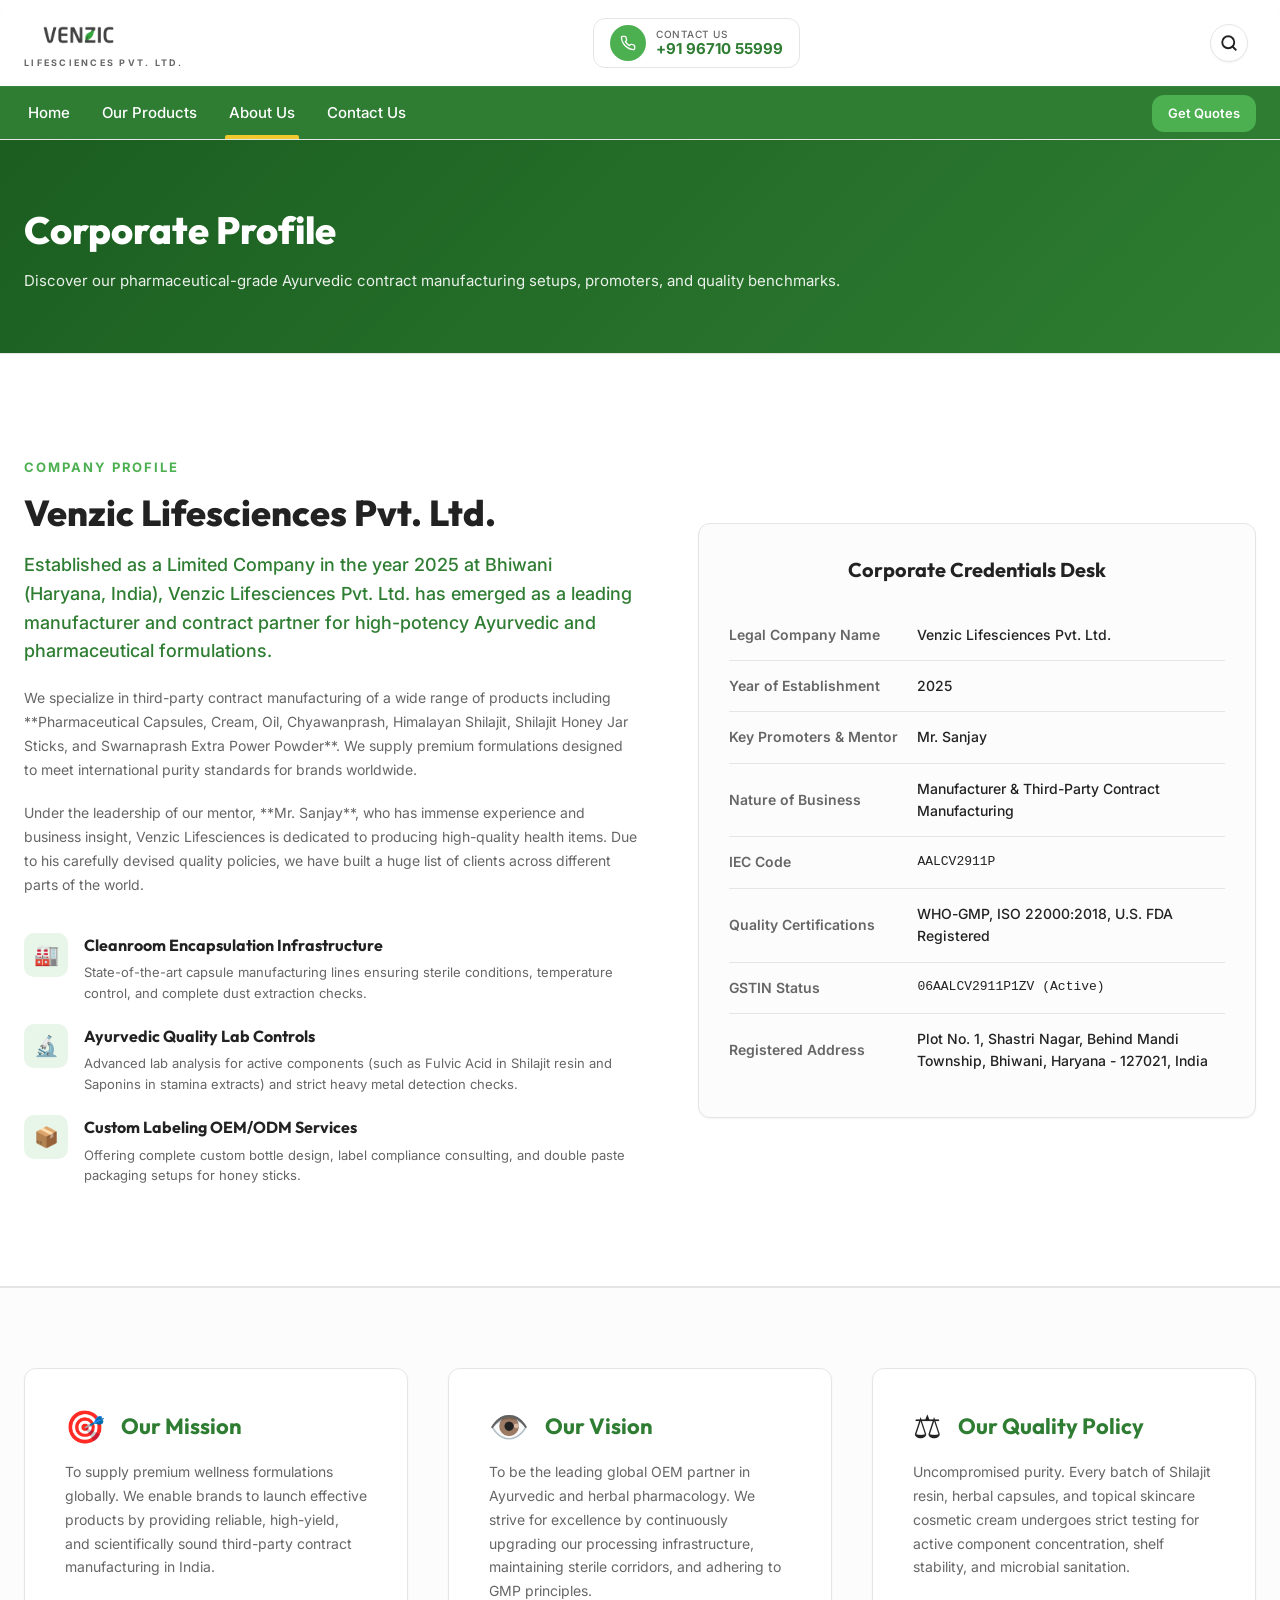
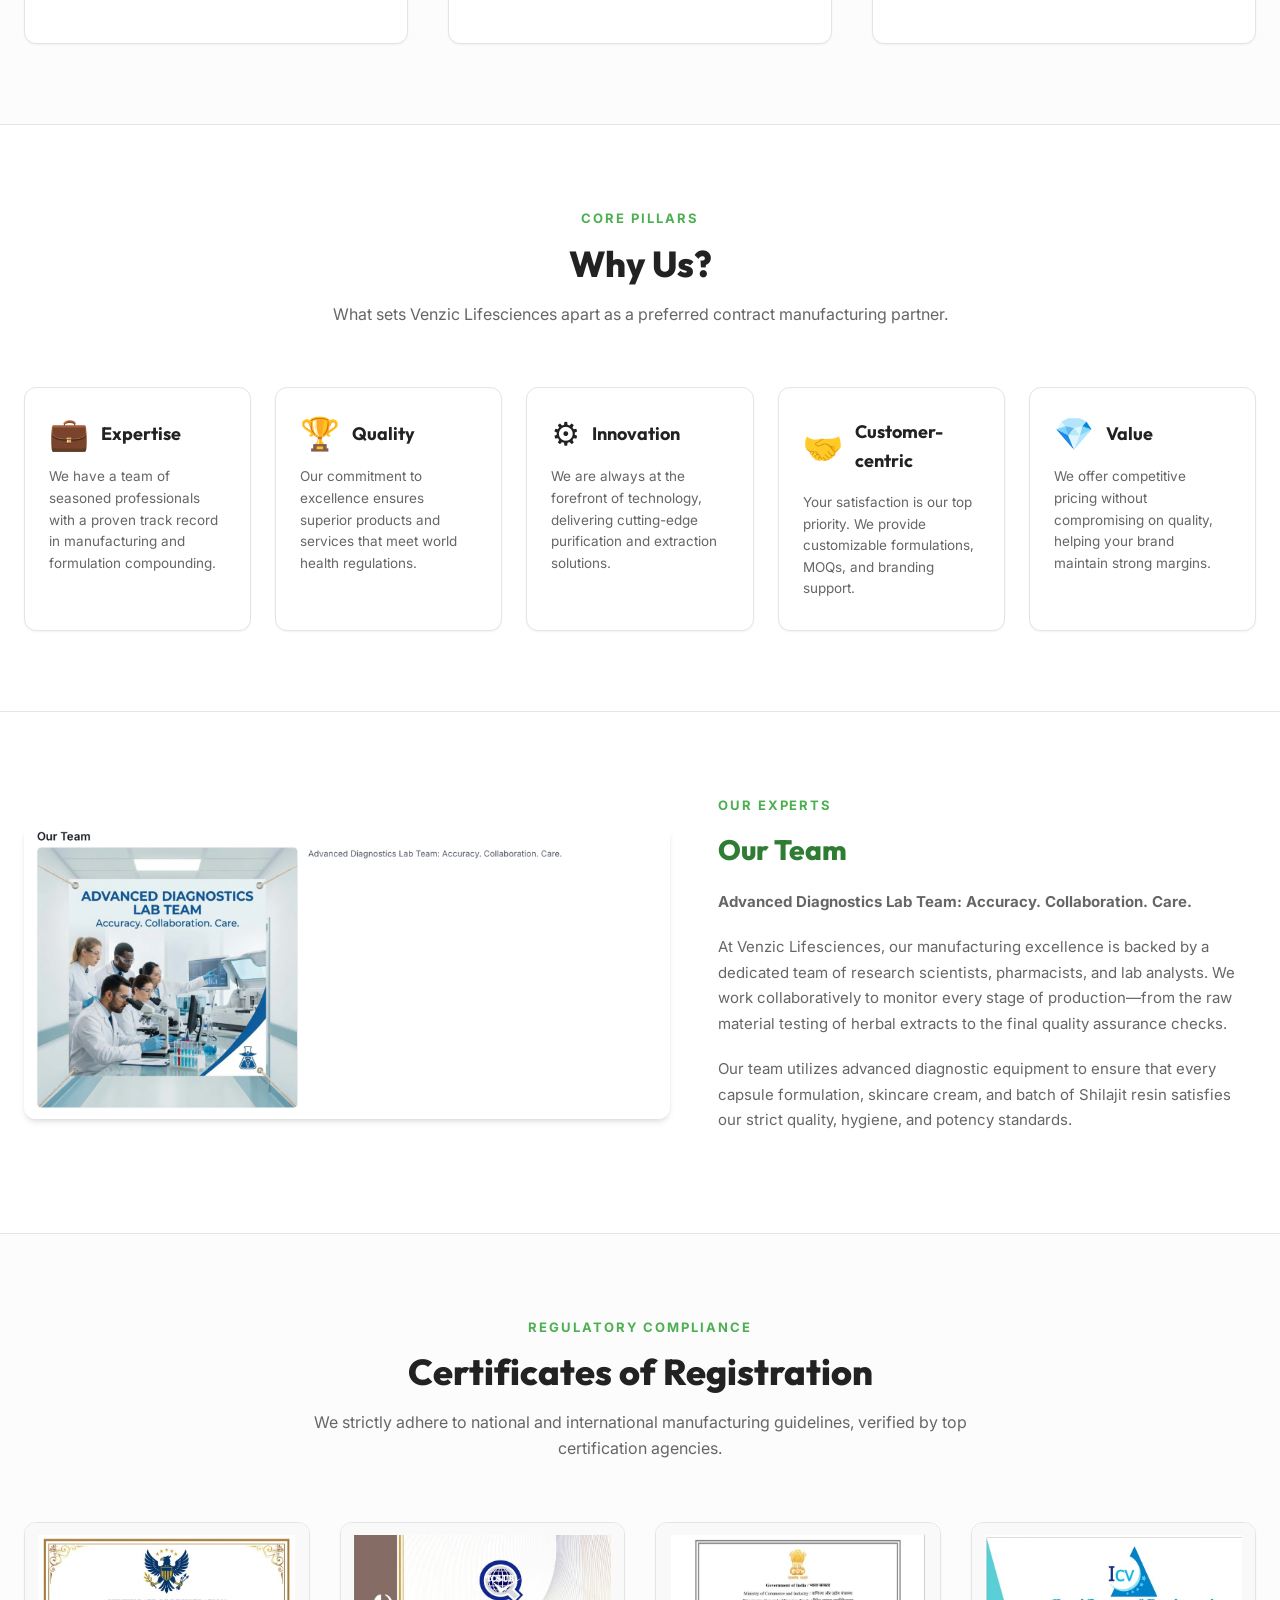
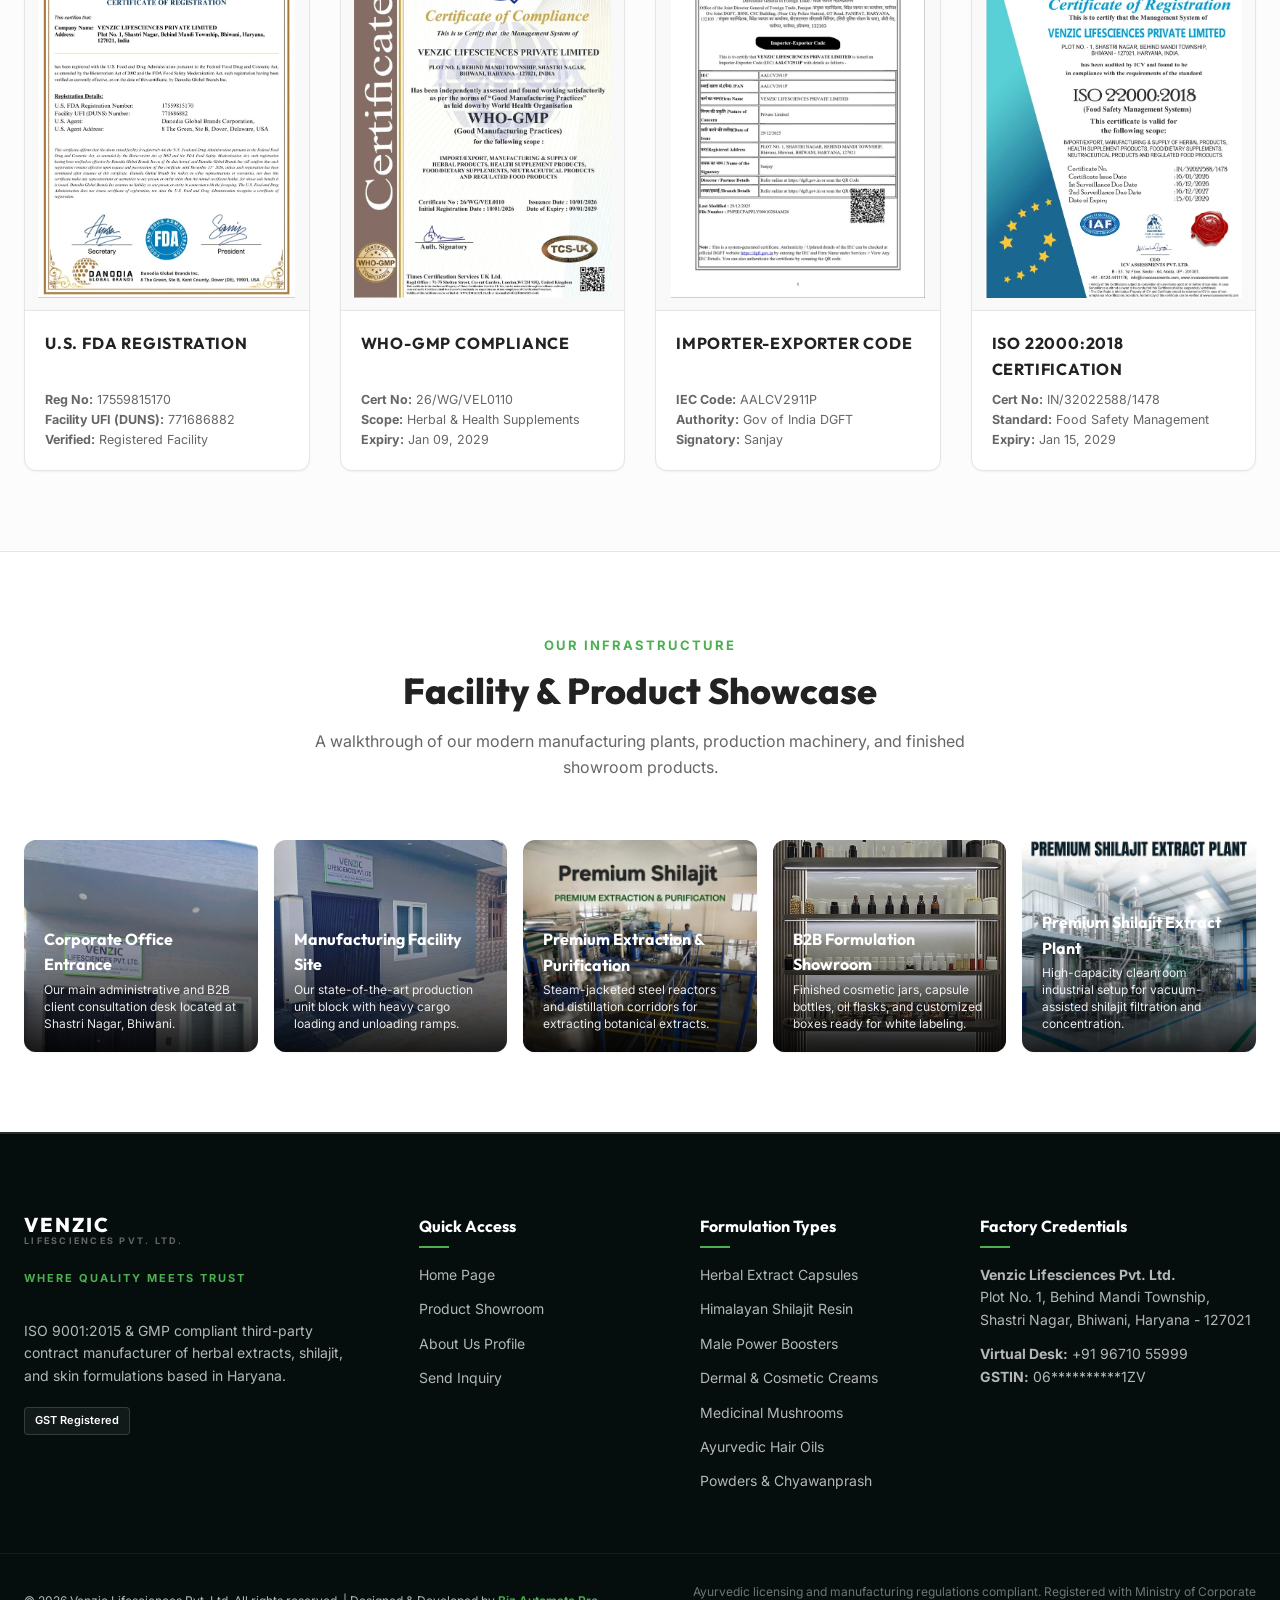
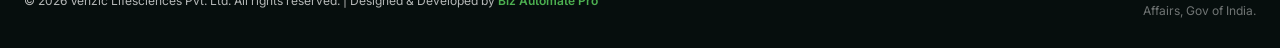
==== about.html @ 8be5582e "Update: Move slider visual card above text content in mobile stacked viewports and bump versions to " ====
<!DOCTYPE HTML>
<html lang="en">
<head>
    <meta charset="utf-8">
    <meta name="viewport" content="width=device-width, initial-scale=1">
    <title>About Us - Venzic Lifesciences Pvt. Ltd. | Where Quality Meets Trust</title>
    <meta name="description" content="Read about Venzic Lifesciences Pvt. Ltd., based in Bhiwani, Haryana. Learn about our promoter directors, state-of-the-art capsule encapsulation infrastructure, Shilajit filtration, and ISO compliance.">
    <meta name="keywords" content="Venzic Lifesciences, Bhiwani, Haryana, Corporate profile, Sanjay Director, Sarita Director, Capsule cleanroom, Shilajit purification laboratory">
    <meta name="robots" content="index, follow">
    
    <!-- Open Graph Metadata -->
    <meta property="og:title" content="About Us - Venzic Lifesciences Pvt. Ltd.">
    <meta property="og:description" content="Ayurvedic contract manufacturing infrastructure details. Learn about Venzic's quality labs, cleanrooms, and registered seat.">
    <meta property="og:type" content="website">
    <meta property="og:url" content="https://venziclifesciences.com/about.html">
    <meta property="og:image" content="https://5.imimg.com/data5/SELLER/Default/2026/1/576055496/RP/KD/ZN/258108820/product-2-500x500.jpg">

    <!-- Google Fonts -->
    <link rel="preconnect" href="https://fonts.googleapis.com">
    <link rel="preconnect" href="https://fonts.gstatic.com" crossorigin>
    <link href="https://fonts.googleapis.com/css2?family=Inter:wght@300;400;500;600;700&family=Outfit:wght@400;500;600;700;800&display=swap" rel="stylesheet">
    
    <!-- Stylesheet -->
    <link rel="stylesheet" href="style.css?v=2.3">
</head>
<body>

    <!-- Accessibility Skip Link -->
    <a href="#main-content" class="skip-link">Skip to main content</a>

    <!-- Main Navigation Header -->
    <header class="main-header">
        <div class="header-container">
            <a href="index.html" class="logo" aria-label="Venzic Lifesciences Pvt. Ltd. Home">
                <img src="logo.png" alt="Venzic Lifesciences" class="logo-img">
                <span class="brand-sub">LIFESCIENCES PVT. LTD.</span>
            </a>


            <!-- Header Contact Button -->
            <div class="header-contact">
                <a href="tel:+919671055999" class="phone-link" aria-label="Call Venzic Lifesciences">
                    <span class="phone-icon">
                        <svg width="16" height="16" viewBox="0 0 24 24" fill="none" stroke="currentColor" stroke-width="2" stroke-linecap="round" stroke-linejoin="round"><path d="M22 16.92v3a2 2 0 0 1-2.18 2 19.79 19.79 0 0 1-8.63-3.07 19.5 19.5 0 0 1-6-6 19.79 19.79 0 0 1-3.07-8.67A2 2 0 0 1 4.11 2h3a2 2 0 0 1 2 1.72 12.84 12.84 0 0 0 .7 2.81 2 2 0 0 1-.45 2.11L8.09 9.91a16 16 0 0 0 6 6l1.27-1.27a2 2 0 0 1 2.11-.45 12.84 12.84 0 0 0 2.81.7A2 2 0 0 1 22 16.92z"></path></svg>
                    </span>
                    <div class="phone-details">
                        <span class="phone-label">Contact Us</span>
                        <span class="phone-number">+91 96710 55999</span>
                    </div>
                </a>
            </div>

            <!-- Collapsible Header Search -->
            <div class="header-search-collapsible">
                <button class="search-toggle-btn" aria-label="Toggle search bar">
                    <svg class="search-icon" viewBox="0 0 24 24" fill="none" stroke="currentColor" stroke-width="2.5" stroke-linecap="round" stroke-linejoin="round">
                        <circle cx="11" cy="11" r="8"></circle>
                        <line x1="21" y1="21" x2="16.65" y2="16.65"></line>
                    </svg>
                </button>
                <div class="search-input-wrapper">
                    <input type="text" placeholder="Search formulations..." class="header-search-input" aria-label="Search products">
                </div>
            </div>

            <!-- Mobile Menu Button -->
            <button class="mobile-menu-toggle" aria-expanded="false" aria-controls="main-nav" aria-label="Toggle navigation menu">
                <span class="hamburger-line"></span>
                <span class="hamburger-line"></span>
                <span class="hamburger-line"></span>
            </button>
        </div>

        <!-- Main Navigation Bar -->
        <nav class="main-nav" id="main-nav" aria-label="Primary Navigation">
            <div class="nav-container">
                <ul class="nav-list">
                    <li><a href="index.html" class="nav-link">Home</a></li>
                                        <li class="nav-dropdown-item">
                        <a href="products.html" class="nav-link">Our Products</a>
                        <div class="mega-dropdown">
                            <div class="mega-dropdown-grid">
                                <div class="mega-column">
                                    <h4>Herbal Extracts Capsule</h4>
                                    <ul>
                                        <li><a href="products.html?cat=herbal-extracts-capsule">Cordycep Militaris Capsules</a></li>
                                        <li><a href="products.html?cat=herbal-extracts-capsule">Costus Igneus Sugar Plant Extract</a></li>
                                        <li><a href="products.html?cat=herbal-extracts-capsule">Saw Palmetto Extracts Capsule</a></li>
                                        <li><a href="products.html?cat=herbal-extracts-capsule">Ganoderma Extract Capsule</a></li>
                                        <li><a href="products.html?cat=herbal-extracts-capsule" class="more-link">...more</a></li>
                                    </ul>
                                </div>
                                <div class="mega-column">
                                    <h4>Herbal Capsules (B2B)</h4>
                                    <ul>
                                        <li><a href="products.html?cat=herbal-capsules">Xtra Time Power Booster Capsule</a></li>
                                        <li><a href="products.html?cat=herbal-capsules">Men Power Booster Capsule</a></li>
                                        <li><a href="products.html?cat=herbal-capsules">Libido Enhancement Capsule</a></li>
                                        <li><a href="products.html?cat=herbal-capsules">Manpower Booster Capsule</a></li>
                                        <li><a href="products.html?cat=herbal-extracts-capsule" class="more-link">...more</a></li>
                                    </ul>
                                </div>
                                <div class="mega-column">
                                    <h4>Himalayan Shilajit</h4>
                                    <ul>
                                        <li><a href="products.html?cat=himalayan-shilajit">Pure Himalayan Shilajit Resin</a></li>
                                        <li><a href="products.html?cat=himalayan-shilajit">Shilajit Honey Sticks</a></li>
                                        <li><a href="products.html?cat=himalayan-shilajit">Shilajit Gold Grade Resin</a></li>
                                        <li><a href="products.html?cat=himalayan-shilajit">Shilajit Honey Pack</a></li>
                                        <li><a href="products.html?cat=himalayan-shilajit" class="more-link">...more</a></li>
                                    </ul>
                                </div>
                                <div class="mega-column">
                                    <h4>Herbal Cream</h4>
                                    <ul>
                                        <li><a href="products.html?cat=herbal-cream">Skin Whitening Cream</a></li>
                                        <li><a href="products.html?cat=herbal-cream">Korean Beauty Cream</a></li>
                                        <li><a href="products.html?cat=herbal-cream">Hemorrhoid (Piles) Free Cream</a></li>
                                        <li><a href="products.html?cat=herbal-cream">Pigmentation Melasma Cream</a></li>
                                        <li><a href="products.html?cat=herbal-cream" class="more-link">...more</a></li>
                                    </ul>
                                </div>
                                <div class="mega-column">
                                    <h4>Mushroom Extracts</h4>
                                    <ul>
                                        <li><a href="products.html?cat=mushroom-extracts-capsule">Yarsagumba Cordyceps Capsule</a></li>
                                        <li><a href="products.html?cat=mushroom-extracts-capsule">Cordyceps Militaris Extract</a></li>
                                        <li><a href="products.html?cat=mushroom-extracts-capsule">Ganoderma Extracts Capsule</a></li>
                                        <li><a href="products.html?cat=mushroom-extracts-capsule">Costus Igneus Extract Capsule</a></li>
                                        <li><a href="products.html?cat=mushroom-extracts-capsule" class="more-link">...more</a></li>
                                    </ul>
                                </div>
                                <div class="mega-column">
                                    <h4>Cordyceps Militaris</h4>
                                    <ul>
                                        <li><a href="products.html?cat=mushroom-extracts-capsule">Cordyceps Militaris Extract</a></li>
                                        <li><a href="products.html?cat=cordyceps-militaris">Dried Cordyceps Militaris</a></li>
                                        <li><a href="products.html?cat=cordyceps-militaris">Cordycep Militaris Mushroom</a></li>
                                        <li><a href="products.html?cat=cordyceps-militaris">Cordyceps Militaris Dry</a></li>
                                        <li><a href="products.html?cat=mushroom-extracts-capsule" class="more-link">...more</a></li>
                                    </ul>
                                </div>
                                <div class="mega-column">
                                    <h4>Cordyceps Sinensis Keeda Jadi</h4>
                                    <ul>
                                        <li><a href="products.html?cat=cordyceps-sinensis">Cordyceps Sinensis Yarsagumba</a></li>
                                        <li><a href="products.html?cat=cordyceps-sinensis">Cordyceps Sinensis Keeda Jadi</a></li>
                                        <li><a href="products.html?cat=cordyceps-sinensis">Cordyceps Keeda Jadi Yarsagumba</a></li>
                                        <li><a href="products.html?cat=mushroom-extracts-capsule" class="more-link">...more</a></li>
                                    </ul>
                                </div>
                                <div class="mega-column action-column" style="display: flex; flex-direction: column; justify-content: center; align-items: flex-start; padding-left: 20px; border-left: 1px solid var(--color-border);">
                                    <a href="products.html" class="view-all-link" style="font-weight: 700; color: var(--color-primary); font-size: 15px; display: flex; align-items: center; gap: 8px;">
                                        View all categories <span style="font-size: 16px;">→</span>
                                    </a>
                                </div>
                            </div>
                        </div>
                    </li>
                    <li><a href="about.html" class="nav-link active">About Us</a></li>
                    <li><a href="contact.html" class="nav-link">Contact Us</a></li>
                </ul>
                <div class="nav-meta">
                    <a href="contact.html" class="btn btn-secondary btn-sm">Get Quotes</a>
                    <div class="mobile-menu-footer">
                        <p style="font-weight: 600; margin-bottom: 4px; color: #ffffff;">Venzic Lifesciences Pvt. Ltd.</p>
                        <p style="font-size: 11px; color: rgba(255, 255, 255, 0.5);">venziclifesciences@gmail.com &bull; +91 96710 55999</p>
                    </div>
                </div>
            </div>
        </nav>
    </header>

    <!-- Main Content Area -->
    <main id="main-content">

        <!-- Inner page Banner -->
        <section class="inner-banner" style="background: linear-gradient(135deg, var(--color-primary-hover), var(--color-primary)); padding-block: 60px; color: white;">
            <div class="container">
                <h1 style="font-family: var(--font-display); font-size: 38px; font-weight: 800; margin-bottom: 8px;">Corporate Profile</h1>
                <p style="opacity: 0.9; font-size: 15px;">Discover our pharmaceutical-grade Ayurvedic contract manufacturing setups, promoters, and quality benchmarks.</p>
            </div>
        </section>

        <!-- Profile Narrative & Table Section -->
        <section class="about-section" id="about">
            <div class="container">
                <div class="about-grid">
                    <div class="about-info">
                        <span class="section-subtitle">Company Profile</span>
                        <h2 class="section-title">Venzic Lifesciences Pvt. Ltd.</h2>
                        <p class="lead-text">Established as a Limited Company in the year 2025 at Bhiwani (Haryana, India), Venzic Lifesciences Pvt. Ltd. has emerged as a leading manufacturer and contract partner for high-potency Ayurvedic and pharmaceutical formulations.</p>
                        
                        <p style="margin-bottom: 20px; font-size: 14px; color: var(--color-text-muted); line-height: 1.7;">
                            We specialize in third-party contract manufacturing of a wide range of products including **Pharmaceutical Capsules, Cream, Oil, Chyawanprash, Himalayan Shilajit, Shilajit Honey Jar Sticks, and Swarnaprash Extra Power Powder**. We supply premium formulations designed to meet international purity standards for brands worldwide.
                        </p>
                        <p style="margin-bottom: 20px; font-size: 14px; color: var(--color-text-muted); line-height: 1.7;">
                            Under the leadership of our mentor, **Mr. Sanjay**, who has immense experience and business insight, Venzic Lifesciences is dedicated to producing high-quality health items. Due to his carefully devised quality policies, we have built a huge list of clients across different parts of the world.
                        </p>

                        <div class="about-highlights">
                            <div class="highlight-item">
                                <div class="icon">🏭</div>
                                <div>
                                    <h5>Cleanroom Encapsulation Infrastructure</h5>
                                    <p>State-of-the-art capsule manufacturing lines ensuring sterile conditions, temperature control, and complete dust extraction checks.</p>
                                </div>
                            </div>
                            <div class="highlight-item">
                                <div class="icon">🔬</div>
                                <div>
                                    <h5>Ayurvedic Quality Lab Controls</h5>
                                    <p>Advanced lab analysis for active components (such as Fulvic Acid in Shilajit resin and Saponins in stamina extracts) and strict heavy metal detection checks.</p>
                                </div>
                            </div>
                            <div class="highlight-item">
                                <div class="icon">📦</div>
                                <div>
                                    <h5>Custom Labeling OEM/ODM Services</h5>
                                    <p>Offering complete custom bottle design, label compliance consulting, and double paste packaging setups for honey sticks.</p>
                                </div>
                            </div>
                        </div>
                    </div>

                    <!-- B2B Details Table -->
                    <div class="about-details">
                        <div class="table-card">
                            <h3 class="table-card-title">Corporate Credentials Desk</h3>
                            <table class="details-table">
                                <tbody>
                                    <tr>
                                        <th>Legal Company Name</th>
                                        <td>Venzic Lifesciences Pvt. Ltd.</td>
                                    </tr>
                                    <tr>
                                        <th>Year of Establishment</th>
                                        <td>2025</td>
                                    </tr>
                                    <tr>
                                        <th>Key Promoters & Mentor</th>
                                        <td>Mr. Sanjay</td>
                                    </tr>
                                    <tr>
                                        <th>Nature of Business</th>
                                        <td>Manufacturer & Third-Party Contract Manufacturing</td>
                                    </tr>
                                    <tr>
                                        <th>IEC Code</th>
                                        <td style="font-family: monospace; font-size: 13px;">AALCV2911P</td>
                                    </tr>
                                    <tr>
                                        <th>Quality Certifications</th>
                                        <td>WHO-GMP, ISO 22000:2018, U.S. FDA Registered</td>
                                    </tr>
                                    <tr>
                                        <th>GSTIN Status</th>
                                        <td style="font-family: monospace; font-size: 13px;">06AALCV2911P1ZV (Active)</td>
                                    </tr>
                                    <tr>
                                        <th>Registered Address</th>
                                        <td>Plot No. 1, Shastri Nagar, Behind Mandi Township, Bhiwani, Haryana - 127021, India</td>
                                    </tr>
                                </tbody>
                            </table>
                        </div>
                    </div>
                </div>
            </div>
        </section>

        <!-- Our Vision & Mission Block -->
        <section class="vision-mission-section" style="padding-block: 80px; background: var(--color-bg); border-top: 1px solid var(--color-border);">
            <div class="container">
                <div class="vision-mission-grid">
                    <div style="background: var(--color-surface); border: 1px solid var(--color-border); padding: 40px; border-radius: var(--border-radius); box-shadow: var(--shadow-sm);">
                        <div style="display: flex; align-items: center; gap: 16px; margin-bottom: 16px;">
                            <span style="font-size: 32px; line-height: 1;">🎯</span>
                            <h3 style="font-family: var(--font-display); font-size: 22px; font-weight: 700; margin: 0; color: var(--color-primary);">Our Mission</h3>
                        </div>
                        <p style="font-size: 14px; color: var(--color-text-muted); line-height: 1.7;">
                            To supply premium wellness formulations globally. We enable brands to launch effective products by providing reliable, high-yield, and scientifically sound third-party contract manufacturing in India.
                        </p>
                    </div>
                    <div style="background: var(--color-surface); border: 1px solid var(--color-border); padding: 40px; border-radius: var(--border-radius); box-shadow: var(--shadow-sm);">
                        <div style="display: flex; align-items: center; gap: 16px; margin-bottom: 16px;">
                            <span style="font-size: 32px; line-height: 1;">👁️</span>
                            <h3 style="font-family: var(--font-display); font-size: 22px; font-weight: 700; margin: 0; color: var(--color-primary);">Our Vision</h3>
                        </div>
                        <p style="font-size: 14px; color: var(--color-text-muted); line-height: 1.7;">
                            To be the leading global OEM partner in Ayurvedic and herbal pharmacology. We strive for excellence by continuously upgrading our processing infrastructure, maintaining sterile corridors, and adhering to GMP principles.
                        </p>
                    </div>
                    <div style="background: var(--color-surface); border: 1px solid var(--color-border); padding: 40px; border-radius: var(--border-radius); box-shadow: var(--shadow-sm);">
                        <div style="display: flex; align-items: center; gap: 16px; margin-bottom: 16px;">
                            <span style="font-size: 32px; line-height: 1;">⚖️</span>
                            <h3 style="font-family: var(--font-display); font-size: 22px; font-weight: 700; margin: 0; color: var(--color-primary);">Our Quality Policy</h3>
                        </div>
                        <p style="font-size: 14px; color: var(--color-text-muted); line-height: 1.7;">
                            Uncompromised purity. Every batch of Shilajit resin, herbal capsules, and topical skincare cosmetic cream undergoes strict testing for active component concentration, shelf stability, and microbial sanitation.
                        </p>
                    </div>
                </div>
            </div>
        </section>

        <!-- Why Us? Section -->
        <section class="why-us-section" style="padding-block: 80px; background: var(--color-surface); border-top: 1px solid var(--color-border);">
            <div class="container">
                <div class="section-header text-center">
                    <span class="section-subtitle">Core Pillars</span>
                    <h2 class="section-title">Why Us?</h2>
                    <p class="section-description">What sets Venzic Lifesciences apart as a preferred contract manufacturing partner.</p>
                </div>
                <div class="why-us-grid">
                    <div class="why-us-card">
                        <div style="display: flex; align-items: center; gap: 12px; margin-bottom: 16px;">
                            <span class="why-us-icon" style="margin: 0; line-height: 1;">💼</span>
                            <h4 style="margin: 0;">Expertise</h4>
                        </div>
                        <p>We have a team of seasoned professionals with a proven track record in manufacturing and formulation compounding.</p>
                    </div>
                    <div class="why-us-card">
                        <div style="display: flex; align-items: center; gap: 12px; margin-bottom: 16px;">
                            <span class="why-us-icon" style="margin: 0; line-height: 1;">🏆</span>
                            <h4 style="margin: 0;">Quality</h4>
                        </div>
                        <p>Our commitment to excellence ensures superior products and services that meet world health regulations.</p>
                    </div>
                    <div class="why-us-card">
                        <div style="display: flex; align-items: center; gap: 12px; margin-bottom: 16px;">
                            <span class="why-us-icon" style="margin: 0; line-height: 1;">⚙️</span>
                            <h4 style="margin: 0;">Innovation</h4>
                        </div>
                        <p>We are always at the forefront of technology, delivering cutting-edge purification and extraction solutions.</p>
                    </div>
                    <div class="why-us-card">
                        <div style="display: flex; align-items: center; gap: 12px; margin-bottom: 16px;">
                            <span class="why-us-icon" style="margin: 0; line-height: 1;">🤝</span>
                            <h4 style="margin: 0;">Customer-centric</h4>
                        </div>
                        <p>Your satisfaction is our top priority. We provide customizable formulations, MOQs, and branding support.</p>
                    </div>
                    <div class="why-us-card">
                        <div style="display: flex; align-items: center; gap: 12px; margin-bottom: 16px;">
                            <span class="why-us-icon" style="margin: 0; line-height: 1;">💎</span>
                            <h4 style="margin: 0;">Value</h4>
                        </div>
                        <p>We offer competitive pricing without compromising on quality, helping your brand maintain strong margins.</p>
                    </div>
                </div>
            </div>
        </section>

        <!-- Our Team Section -->
        <section class="team-section">
            <div class="container">
                <div class="team-container">
                    <div class="team-image-wrapper">
                        <img src="images/team.png" alt="Advanced Diagnostics Lab Team" class="team-img">
                    </div>
                    <div class="team-content">
                        <span class="section-subtitle">Our Experts</span>
                        <h3>Our Team</h3>
                        <p><strong>Advanced Diagnostics Lab Team: Accuracy. Collaboration. Care.</strong></p>
                        <p>
                            At Venzic Lifesciences, our manufacturing excellence is backed by a dedicated team of research scientists, pharmacists, and lab analysts. We work collaboratively to monitor every stage of production—from the raw material testing of herbal extracts to the final quality assurance checks.
                        </p>
                        <p>
                            Our team utilizes advanced diagnostic equipment to ensure that every capsule formulation, skincare cream, and batch of Shilajit resin satisfies our strict quality, hygiene, and potency standards.
                        </p>
                    </div>
                </div>
            </div>
        </section>

        <!-- Certificates & Registration Section -->
        <section class="cert-section" id="certificates">
            <div class="container">
                <div class="section-header text-center">
                    <span class="section-subtitle">Regulatory Compliance</span>
                    <h2 class="section-title">Certificates of Registration</h2>
                    <p class="section-description">We strictly adhere to national and international manufacturing guidelines, verified by top certification agencies.</p>
                </div>
                <div class="cert-grid">
                    <!-- FDA Card -->
                    <div class="cert-card">
                        <div class="cert-img-wrapper" onclick="openCertLightbox('images/cert-fda.jpg')">
                            <img src="images/cert-fda.jpg" alt="FDA Certificate of Registration" class="cert-img">
                        </div>
                        <div class="cert-info">
                            <h4 class="cert-title">U.S. FDA Registration</h4>
                            <p class="cert-meta">
                                <strong>Reg No:</strong> 17559815170<br>
                                <strong>Facility UFI (DUNS):</strong> 771686882<br>
                                <strong>Verified:</strong> Registered Facility
                            </p>
                        </div>
                    </div>
                    <!-- WHO-GMP Card -->
                    <div class="cert-card">
                        <div class="cert-img-wrapper" onclick="openCertLightbox('images/cert-gmp.jpg')">
                            <img src="images/cert-gmp.jpg" alt="WHO-GMP Certificate of Compliance" class="cert-img">
                        </div>
                        <div class="cert-info">
                            <h4 class="cert-title">WHO-GMP Compliance</h4>
                            <p class="cert-meta">
                                <strong>Cert No:</strong> 26/WG/VEL0110<br>
                                <strong>Scope:</strong> Herbal & Health Supplements<br>
                                <strong>Expiry:</strong> Jan 09, 2029
                            </p>
                        </div>
                    </div>
                    <!-- IEC Card -->
                    <div class="cert-card">
                        <div class="cert-img-wrapper" onclick="openCertLightbox('images/cert-iec.jpg')">
                            <img src="images/cert-iec.jpg" alt="Government of India Importer-Exporter Code" class="cert-img">
                        </div>
                        <div class="cert-info">
                            <h4 class="cert-title">Importer-Exporter Code</h4>
                            <p class="cert-meta">
                                <strong>IEC Code:</strong> AALCV2911P<br>
                                <strong>Authority:</strong> Gov of India DGFT<br>
                                <strong>Signatory:</strong> Sanjay
                            </p>
                        </div>
                    </div>
                    <!-- ISO Card -->
                    <div class="cert-card">
                        <div class="cert-img-wrapper" onclick="openCertLightbox('images/cert-iso.jpg')">
                            <img src="images/cert-iso.jpg" alt="ISO 22000:2018 Food Safety Management" class="cert-img">
                        </div>
                        <div class="cert-info">
                            <h4 class="cert-title">ISO 22000:2018 Certification</h4>
                            <p class="cert-meta">
                                <strong>Cert No:</strong> IN/32022588/1478<br>
                                <strong>Standard:</strong> Food Safety Management<br>
                                <strong>Expiry:</strong> Jan 15, 2029
                            </p>
                        </div>
                    </div>
                </div>
            </div>
        </section>

        <!-- Facility & Product Showcase Gallery Section -->
        <section class="showcase-section" id="showcase">
            <div class="container">
                <div class="section-header text-center">
                    <span class="section-subtitle">Our Infrastructure</span>
                    <h2 class="section-title">Facility & Product Showcase</h2>
                    <p class="section-description">A walkthrough of our modern manufacturing plants, production machinery, and finished showroom products.</p>
                </div>
                <div class="gallery-grid">
                    <!-- Item 1: Entrance Close -->
                    <div class="gallery-item">
                        <img src="images/facility-entrance-close.jpg" alt="Venzic Lifesciences Main Entrance" class="gallery-img">
                        <div class="gallery-overlay">
                            <h4>Corporate Office Entrance</h4>
                            <p>Our main administrative and B2B client consultation desk located at Shastri Nagar, Bhiwani.</p>
                        </div>
                    </div>
                    <!-- Item 2: Entrance Wide -->
                    <div class="gallery-item">
                        <img src="images/facility-entrance-wide.jpg" alt="Venzic Lifesciences Manufacturing Site Entrance" class="gallery-img">
                        <div class="gallery-overlay">
                            <h4>Manufacturing Facility Site</h4>
                            <p>Our state-of-the-art production unit block with heavy cargo loading and unloading ramps.</p>
                        </div>
                    </div>
                    <!-- Item 3: Manufacturing Interior -->
                    <div class="gallery-item">
                        <img src="images/facility-manufacturing.jpg" alt="Premium Extraction & Purification Facility" class="gallery-img">
                        <div class="gallery-overlay">
                            <h4>Premium Extraction & Purification</h4>
                            <p>Steam-jacketed steel reactors and distillation corridors for extracting botanical extracts.</p>
                        </div>
                    </div>
                    <!-- Item 4: Showroom display -->
                    <div class="gallery-item">
                        <img src="images/facility-showroom.jpg" alt="Showroom product shelves display" class="gallery-img">
                        <div class="gallery-overlay">
                            <h4>B2B Formulation Showroom</h4>
                            <p>Finished cosmetic jars, capsule bottles, oil flasks, and customized boxes ready for white labeling.</p>
                        </div>
                    </div>
                    <!-- Item 5: Extraction Plant -->
                    <div class="gallery-item">
                        <img src="images/facility-extraction-plant.jpg" alt="Premium Shilajit Extract Plant" class="gallery-img">
                        <div class="gallery-overlay">
                            <h4>Premium Shilajit Extract Plant</h4>
                            <p>High-capacity cleanroom industrial setup for vacuum-assisted shilajit filtration and concentration.</p>
                        </div>
                    </div>
                </div>
            </div>
        </section>

        <!-- Lightbox Modal container -->
        <div class="cert-modal" id="certLightbox" onclick="closeCertLightbox()">
            <button class="cert-modal-close" onclick="closeCertLightbox()">&times;</button>
            <div class="cert-modal-content" onclick="event.stopPropagation()">
                <img id="lightboxImg" src="data:image/svg+xml,%3Csvg xmlns='http://www.w3.org/2000/svg' viewBox='0 0 1 1'%3E%3C/svg%3E" alt="Certificate Large Preview" class="cert-modal-img">
            </div>
        </div>

    </main>

    <!-- Footer Area -->
    <footer class="main-footer">
        <div class="container footer-container">
            <div class="footer-brand">
                <div class="logo">
                    <div class="logo-text text-white">
                        <span class="brand-name">VENZIC</span>
                        <span class="brand-sub">LIFESCIENCES PVT. LTD.</span>
                    </div>
                </div>
                <p class="footer-tagline" style="font-size: 11px; letter-spacing: 2px; text-transform: uppercase; color: var(--color-accent); margin-top: 4px; font-weight: 700;">Where Quality Meets Trust</p>
                <p class="footer-about" style="margin-top: 12px;">ISO 9001:2015 & GMP compliant third-party contract manufacturer of herbal extracts, shilajit, and skin formulations based in Haryana.</p>
                <div class="footer-credentials">
                    <span class="footer-badge">GST Registered</span>
                </div>
            </div>

            <div class="footer-links">
                <h4>Quick Access</h4>
                <ul>
                    <li><a href="index.html">Home Page</a></li>
                    <li><a href="products.html">Product Showroom</a></li>
                    <li><a href="about.html">About Us Profile</a></li>
                    <li><a href="contact.html">Send Inquiry</a></li>
                </ul>
            </div>

                        <div class="footer-categories">
                <h4>Formulation Types</h4>
                <ul>
                    <li><a href="products.html?cat=herbal-extracts-capsule">Herbal Extract Capsules</a></li>
                    <li><a href="products.html?cat=himalayan-shilajit">Himalayan Shilajit Resin</a></li>
                    <li><a href="products.html?cat=boosters">Male Power Boosters</a></li>
                    <li><a href="products.html?cat=herbal-cream">Dermal & Cosmetic Creams</a></li>
                    <li><a href="products.html?cat=mushroom-extracts-capsule">Medicinal Mushrooms</a></li>
                    <li><a href="products.html?cat=oil">Ayurvedic Hair Oils</a></li>
                    <li><a href="products.html?cat=swarnaprash-extra-powder">Powders & Chyawanprash</a></li>
                </ul>
            </div>

            <div class="footer-contact">
                <h4>Factory Credentials</h4>
                <p><strong>Venzic Lifesciences Pvt. Ltd.</strong><br>
                Plot No. 1, Behind Mandi Township,<br>
                Shastri Nagar, Bhiwani, Haryana - 127021</p>
                <p class="mt-2"><strong>Virtual Desk:</strong> +91 96710 55999<br>
                <strong>GSTIN:</strong> 06**********1ZV</p>
            </div>
        </div>

        <div class="footer-bottom">
            <div class="container footer-bottom-container">
                <p class="copyright">&copy; 2026 Venzic Lifesciences Pvt. Ltd. All rights reserved. | Designed & Developed by <a href="https://kyrandigital.com" target="_blank" rel="noopener" style="color: var(--color-accent); text-decoration: none; font-weight: 600; transition: color 0.2s ease;">Biz Automate Pro</a></p>
                <p class="compliance">Ayurvedic licensing and manufacturing regulations compliant. Registered with Ministry of Corporate Affairs, Gov of India.</p>
            </div>
        </div>
    </footer>

    <!-- Scroll to Top Button -->
    <button class="scroll-to-top" id="scroll-to-top" aria-label="Scroll to top">
        <svg width="20" height="20" viewBox="0 0 24 24" fill="none" stroke="currentColor" stroke-width="2.5" stroke-linecap="round" stroke-linejoin="round"><line x1="12" y1="19" x2="12" y2="5"></line><polyline points="5 12 12 5 19 12"></polyline></svg>
    </button>

    <!-- JavaScript Files -->

    <script src="main.js?v=2.3"></script>
</body>
</html>
---- style.css ----
@layer reset, base, theme, layout, components, utilities;

@layer reset {
    /* Modern, robust reset */
    *, *::before, *::after {
        box-sizing: border-box;
        margin: 0;
        padding: 0;
    }

    html {
        scroll-behavior: smooth;
        -webkit-text-size-adjust: 100%;
    }

    body {
        min-block-size: 100vh;
        text-rendering: optimizeSpeed;
        line-height: 1.6;
        font-family: 'Inter', system-ui, -apple-system, sans-serif;
        overflow-x: hidden;
    }

    img, picture, svg, video, canvas {
        display: block;
        max-inline-size: 100%;
        block-size: auto;
    }

    input, button, textarea, select {
        font: inherit;
        color: inherit;
    }

    a {
        text-decoration: none;
        color: inherit;
    }

    ul, ol {
        list-style: none;
    }

    button {
        background: none;
        border: none;
        cursor: pointer;
    }
}

@layer base {
    :root {
        color-scheme: light dark;
        
        /* Design System Tokens */
        --font-sans: 'Inter', system-ui, -apple-system, sans-serif;
        --font-display: 'Outfit', system-ui, sans-serif;
        
        /* Color Palette (Green & Black Logo Theme) */
        --green-50: #e8f5e9;
        --green-100: #c8e6c9;
        --green-500: #4caf50;
        --green-700: #2e7d32; /* Organic Green */
        --green-900: #1b5e20; /* Dark Forest Green */
        
        --gold-500: #f1c82e; /* Rating Stars / trust element color */
        --gold-700: #d4af37;
        
        --slate-50: #fcfcfc; /* Premium clean white */
        --slate-100: #f5f5f5;
        --slate-200: #e5e5e5;
        --slate-800: #222222;
        --slate-900: #111111;

        /* Dark mode palette overrides */
        --dark-bg: #111111; /* Pitch black / dark secondary color */
        --dark-surface: #1e1e1e;
        --dark-border: #2c2c2c;
        --dark-glow: rgba(76, 175, 80, 0.15);
    }
    
    /* Semantic Colors using modern light-dark() */
    :root {
        --color-bg: light-dark(var(--slate-50), var(--dark-bg));
        --color-surface: light-dark(#ffffff, var(--dark-surface));
        --color-surface-hover: light-dark(#f8fafc, #1f1f1f);
        --color-text: light-dark(var(--slate-800), var(--slate-100));
        --color-text-muted: light-dark(#666666, #aaaaaa);
        --color-text-white: #ffffff;
        --color-border: light-dark(var(--slate-200), var(--dark-border));
        
        --color-primary: var(--green-700);
        --color-primary-hover: var(--green-900);
        --color-primary-light: light-dark(var(--green-50), rgba(76, 175, 80, 0.1));
        --color-accent: var(--green-500);
        --color-trust: var(--gold-700);
        
        --shadow-sm: 0 1px 2px 0 rgba(0, 0, 0, 0.05);
        --shadow-md: 0 4px 6px -1px rgba(0, 0, 0, 0.1), 0 2px 4px -2px rgba(0, 0, 0, 0.1);
        --shadow-lg: 0 10px 15px -3px rgba(0, 0, 0, 0.1), 0 4px 6px -4px rgba(0, 0, 0, 0.1);
        
        --border-radius: 12px;
        --border-radius-lg: 20px;
        --border-radius-sm: 6px;
    }

    body {
        background-color: var(--color-bg);
        color: var(--color-text);
        font-family: var(--font-sans);
        overflow-x: hidden;
    }
    
    /* Focus indicators */
    :focus-visible {
        outline: 3px solid var(--color-accent);
        outline-offset: 4px;
        border-radius: var(--border-radius-sm);
    }

    /* Selection customization */
    ::selection {
        background-color: var(--color-accent);
        color: var(--color-text-white);
    }

    /* Accessibility Skip Link */
    .skip-link {
        position: absolute;
        top: -100px;
        left: 20px;
        background: var(--color-primary);
        color: white;
        padding: 10px 20px;
        z-index: 9999;
        transition: top 0.2s ease;
    }

    .skip-link:focus {
        top: 20px;
    }

    /* Custom Scrollbars */
    ::-webkit-scrollbar {
        width: 10px;
    }

    ::-webkit-scrollbar-track {
        background: var(--color-bg);
    }

    ::-webkit-scrollbar-thumb {
        background: var(--color-border);
        border-radius: var(--border-radius-sm);
        border: 2px solid var(--color-bg);
    }

    ::-webkit-scrollbar-thumb:hover {
        background: var(--color-accent);
    }
}

@layer layout {
    .container {
        width: 100%;
        max-width: 1280px;
        margin-inline: auto;
        padding-inline: 24px;
    }

    /* Grid helper */
    .grid {
        display: grid;
        gap: 32px;
    }
    
    /* Sticky Header Layout */
    .main-header {
        position: sticky;
        top: 0;
        z-index: 100;
        background: light-dark(rgba(255, 255, 255, 0.8), rgba(9, 18, 17, 0.8));
        backdrop-filter: blur(12px) saturate(180%);
        border-bottom: 1px solid var(--color-border);
        transition: all 0.3s ease;
    }

    .mobile-menu-toggle {
        display: none;
    }

    .header-container {
        display: flex;
        align-items: center;
        justify-content: space-between;
        padding-block: 16px;
        max-width: 1280px;
        margin-inline: auto;
        padding-inline: 24px;
        gap: 20px;
    }

    .logo {
        display: flex;
        flex-direction: column;
        align-items: flex-start;
        gap: 2px;
        flex-shrink: 0;
        text-decoration: none;
    }

    .logo-img {
        height: 38px;
        width: auto;
        display: block;
        transition: all 0.3s ease;
    }

    @media (prefers-color-scheme: dark) {
        .logo-img {
            filter: invert(1) hue-rotate(180deg);
        }
    }

    .logo-icon {
        width: 40px;
        height: 40px;
        color: var(--color-primary);
        animation: rotateLogo 20s linear infinite;
    }

    @keyframes rotateLogo {
        from { transform: rotate(0deg); }
        to { transform: rotate(360deg); }
    }

    .logo-text {
        display: flex;
        flex-direction: column;
        line-height: 1.1;
    }

    .brand-name {
        font-family: var(--font-display);
        font-weight: 800;
        font-size: 20px;
        letter-spacing: 0.1em;
        color: var(--color-primary);
    }

    .brand-sub {
        font-size: 9px;
        font-weight: 700;
        letter-spacing: 0.25em;
        color: var(--color-text-muted);
    }
    
    /* Header search */
    .header-search {
        flex-grow: 1;
        max-width: 400px;
    }

    .header-search form {
        display: flex;
        position: relative;
    }

    .header-search input {
        width: 100%;
        padding: 10px 18px;
        padding-inline-end: 50px;
        border-radius: var(--border-radius);
        border: 1px solid var(--color-border);
        background: light-dark(#f1f5f9, rgba(255,255,255,0.03));
        font-size: 14px;
        transition: all 0.2s ease;
    }

    .header-search input:focus {
        border-color: var(--color-accent);
        background: var(--color-surface);
        box-shadow: 0 0 0 4px var(--color-primary-light);
        outline: none;
    }

    .header-search button {
        position: absolute;
        right: 4px;
        top: 50%;
        transform: translateY(-50%);
        width: 36px;
        height: 36px;
        display: flex;
        align-items: center;
        justify-content: center;
        border-radius: 8px;
        color: var(--color-text-muted);
        transition: all 0.2s ease;
    }

    .header-search button:hover {
        color: var(--color-primary);
        background: var(--color-primary-light);
    }
    
    /* Credentials */
    .header-credentials {
        display: flex;
        align-items: center;
        gap: 12px;
    }

    .credential-item {
        display: flex;
        align-items: center;
        gap: 6px;
        padding: 8px 12px;
        border-radius: var(--border-radius);
        background: var(--color-primary-light);
        font-size: 13px;
        font-weight: 600;
        transition: all 0.2s ease;
    }

    .credential-item.trustseal {
        cursor: pointer;
        border: 1px solid rgba(241, 200, 46, 0.3);
    }
    
    .credential-item.trustseal:hover {
        background: rgba(241, 200, 46, 0.15);
        transform: translateY(-2px);
    }

    .cred-text {
        color: var(--color-text);
    }
    
    /* Contact Phone Link */
    .header-contact {
        flex-shrink: 0;
    }

    .phone-link {
        display: flex;
        align-items: center;
        gap: 10px;
        padding: 6px 16px;
        border-radius: var(--border-radius);
        border: 1px solid var(--color-border);
        transition: all 0.2s ease;
    }

    .phone-link:hover {
        border-color: var(--color-accent);
        background: var(--color-primary-light);
        transform: translateY(-2px);
    }

    .phone-icon {
        width: 36px;
        height: 36px;
        border-radius: 50%;
        background: var(--color-accent);
        color: white;
        display: flex;
        align-items: center;
        justify-content: center;
        flex-shrink: 0;
    }

    .phone-details {
        display: flex;
        flex-direction: column;
        line-height: 1.2;
    }

    .phone-label {
        font-size: 10px;
        font-weight: 500;
        color: var(--color-text-muted);
        text-transform: uppercase;
        letter-spacing: 0.05em;
    }

    .phone-number {
        font-size: 15px;
        font-weight: 700;
        color: var(--color-primary);
    }

    /* Main Navigation Layout */
    .main-nav {
        background: var(--color-primary);
        color: var(--color-text-white);
        border-top: 1px solid rgba(255,255,255,0.05);
    }

    .nav-container {
        max-width: 1280px;
        margin-inline: auto;
        padding-inline: 24px;
        display: flex;
        align-items: center;
        justify-content: space-between;
        height: 52px;
    }

    .nav-list {
        display: flex;
        gap: 24px;
        height: 100%;
    }

    .nav-list li {
        height: 100%;
    }

    .nav-link {
        display: flex;
        align-items: center;
        height: 100%;
        padding-inline: 4px;
        font-size: 15px;
        font-weight: 500;
        position: relative;
        transition: opacity 0.2s ease;
    }

    .nav-link:hover {
        opacity: 0.9;
    }

    .nav-link.active::after {
        content: '';
        position: absolute;
        bottom: 0;
        left: 0;
        width: 100%;
        height: 4px;
        background-color: var(--gold-500);
        border-radius: 2px 2px 0 0;
    }

    .nav-meta {
        display: flex;
        align-items: center;
        gap: 16px;
        font-size: 14px;
    }

    .response-rate {
        color: rgba(255,255,255,0.8);
    }

    .response-rate strong {
        color: var(--gold-500);
    }
}

@layer components {
    /* Button Components */
    .btn {
        display: inline-flex;
        align-items: center;
        justify-content: center;
        font-weight: 600;
        border-radius: var(--border-radius);
        transition: all 0.2s cubic-bezier(0.4, 0, 0.2, 1);
        text-align: center;
        gap: 10px;
    }

    .btn-sm {
        padding: 8px 16px;
        font-size: 13px;
    }

    .btn-lg {
        padding: 14px 28px;
        font-size: 16px;
    }

    .btn-primary {
        background-color: var(--color-primary);
        color: var(--color-text-white);
    }

    .btn-primary:hover {
        background-color: var(--color-primary-hover);
        transform: translateY(-2px);
        box-shadow: 0 4px 12px rgba(46, 125, 50, 0.2);
    }

    .btn-secondary {
        background-color: var(--color-accent);
        color: var(--color-text-white);
    }

    .btn-secondary:hover {
        background-color: var(--color-primary);
        transform: translateY(-2px);
        box-shadow: 0 4px 12px rgba(76, 175, 80, 0.2);
    }

    .btn-outline {
        border: 2px solid var(--color-border);
        color: var(--color-text);
        background: transparent;
    }

    .btn-outline:hover {
        border-color: var(--color-primary);
        background: var(--color-primary-light);
        transform: translateY(-2px);
    }

    .btn-block {
        display: flex;
        width: 100%;
    }
    
    /* Hero section */
    .hero-section {
        position: relative;
        padding-block: 80px;
        overflow: hidden;
        background: light-dark(#f8fafc, #070e0d);
    }

    .hero-background {
        position: absolute;
        inset: 0;
        z-index: 0;
        pointer-events: none;
    }

    .glow-bubble {
        position: absolute;
        border-radius: 50%;
        filter: blur(120px);
        opacity: 0.35;
    }

    .bubble-1 {
        top: -10%;
        right: 10%;
        width: 400px;
        height: 400px;
        background: var(--color-accent);
    }

    .bubble-2 {
        bottom: -10%;
        left: -5%;
        width: 350px;
        height: 350px;
        background: var(--color-primary);
    }

    .hero-container {
        display: grid;
        grid-template-columns: 1.2fr 1fr;
        align-items: center;
        gap: 60px;
        position: relative;
        z-index: 1;
    }

    .hero-content {
        max-width: 650px;
    }

    .tag-line-pill {
        display: inline-block;
        padding: 6px 16px;
        background: var(--color-primary-light);
        border: 1px solid var(--color-border);
        color: var(--color-primary);
        font-weight: 700;
        font-size: 13px;
        border-radius: 100px;
        margin-bottom: 24px;
        text-transform: uppercase;
        letter-spacing: 0.05em;
    }

    .hero-title {
        font-family: var(--font-display);
        font-size: 48px;
        font-weight: 800;
        line-height: 1.15;
        color: var(--color-text);
        margin-bottom: 20px;
    }

    .hero-title span {
        color: var(--color-primary);
        background: linear-gradient(135deg, var(--color-primary), var(--color-accent));
        -webkit-background-clip: text;
        -webkit-text-fill-color: transparent;
    }

    .hero-description {
        font-size: 18px;
        color: var(--color-text-muted);
        margin-bottom: 36px;
        line-height: 1.6;
    }

    .hero-stats {
        display: flex;
        gap: 40px;
        margin-bottom: 40px;
        border-top: 1px solid var(--color-border);
        padding-top: 24px;
    }

    .stat-item {
        display: flex;
        flex-direction: column;
    }

    .stat-num {
        font-family: var(--font-display);
        font-size: 28px;
        font-weight: 800;
        color: var(--color-primary);
        line-height: 1.2;
    }

    .stat-label {
        font-size: 12px;
        color: var(--color-text-muted);
        text-transform: uppercase;
        letter-spacing: 0.05em;
    }

    .hero-actions {
        display: flex;
        gap: 16px;
    }

    .hero-visual {
        position: relative;
    }

    .visual-card-wrapper {
        position: relative;
        padding: 10px;
    }

    .visual-card {
        border-radius: var(--border-radius-lg);
        overflow: hidden;
        box-shadow: var(--shadow-lg);
        border: 1px solid var(--color-border);
        background: var(--color-surface);
        position: relative;
    }

    .hero-img {
        width: 100%;
        height: auto;
        object-fit: cover;
        aspect-ratio: 1;
        transition: transform 0.5s ease;
    }

    .visual-card:hover .hero-img {
        transform: scale(1.05);
    }

    .visual-overlay {
        position: absolute;
        bottom: 0;
        left: 0;
        right: 0;
        background: linear-gradient(to top, rgba(0,0,0,0.85) 0%, rgba(0,0,0,0.4) 60%, transparent 100%);
        padding: 30px;
        color: white;
    }

    .visual-overlay .badge {
        background-color: var(--color-accent);
        color: white;
        padding: 4px 10px;
        border-radius: 4px;
        font-size: 11px;
        font-weight: 700;
        text-transform: uppercase;
        margin-bottom: 10px;
        display: inline-block;
    }

    .visual-overlay h4 {
        font-family: var(--font-display);
        font-size: 20px;
        font-weight: 700;
        margin-bottom: 6px;
    }

    .visual-overlay p {
        font-size: 14px;
        opacity: 0.85;
    }

    .floating-badge {
        position: absolute;
        display: flex;
        align-items: center;
        gap: 12px;
        background: light-dark(rgba(255,255,255,0.9), rgba(17, 34, 32, 0.9));
        backdrop-filter: blur(8px);
        border: 1px solid var(--color-border);
        padding: 12px 20px;
        border-radius: var(--border-radius);
        box-shadow: var(--shadow-md);
        z-index: 2;
        animation: float 4s ease-in-out infinite;
    }

    @keyframes float {
        0%, 100% { transform: translateY(0); }
        50% { transform: translateY(-8px); }
    }

    .badge-top-right {
        top: 20px;
        right: -20px;
        animation-delay: 0.5s;
    }

    .badge-bottom-left {
        bottom: 30px;
        left: -30px;
        animation-delay: 1.5s;
    }

    .badge-icon {
        width: 32px;
        height: 32px;
        border-radius: 50%;
        background: var(--color-primary-light);
        color: var(--color-primary);
        display: flex;
        align-items: center;
        justify-content: center;
        font-size: 16px;
        flex-shrink: 0;
    }

    .badge-text {
        display: flex;
        flex-direction: column;
        line-height: 1.2;
    }

    .badge-text strong {
        font-size: 14px;
        font-weight: 700;
        color: var(--color-text);
    }

    .badge-text span {
        font-size: 11px;
        color: var(--color-text-muted);
    }

    /* Certifications strip */
    .certifications-bar {
        padding-block: 24px;
        background: var(--color-surface);
        border-block: 1px solid var(--color-border);
    }

    .cert-container {
        display: flex;
        align-items: center;
        justify-content: space-between;
        flex-wrap: wrap;
        gap: 20px;
    }

    .cert-title {
        font-size: 14px;
        font-weight: 700;
        color: var(--color-text-muted);
        text-transform: uppercase;
        letter-spacing: 0.05em;
    }

    .cert-logos {
        display: flex;
        gap: 30px;
        flex-wrap: wrap;
    }

    .cert-logo-item {
        display: flex;
        align-items: center;
        font-size: 14px;
        font-weight: 600;
        color: var(--color-primary);
        position: relative;
    }

    .cert-logo-item::before {
        content: "✦";
        margin-inline-end: 8px;
        color: var(--color-accent);
    }
    
    /* Product Section */
    .products-section {
        padding-block: 100px;
        background: var(--color-bg);
    }

    .text-center {
        text-align: center;
    }

    .section-header {
        max-width: 700px;
        margin-inline: auto;
        margin-bottom: 60px;
    }

    .section-subtitle {
        font-size: 13px;
        font-weight: 700;
        text-transform: uppercase;
        letter-spacing: 0.15em;
        color: var(--color-accent);
        margin-bottom: 12px;
        display: inline-block;
    }

    .section-title {
        font-family: var(--font-display);
        font-size: 36px;
        font-weight: 800;
        color: var(--color-text);
        margin-bottom: 16px;
        line-height: 1.25;
    }

    .section-description {
        font-size: 16px;
        color: var(--color-text-muted);
    }

    .catalog-layout {
        display: grid;
        grid-template-columns: 280px 1fr;
        gap: 40px;
        align-items: start;
    }

    .catalog-sidebar {
        position: sticky;
        top: 150px;
        display: flex;
        flex-direction: column;
        gap: 30px;
    }

    .sidebar-block {
        background-color: var(--color-surface);
        border: 1px solid var(--color-border);
        border-radius: var(--border-radius);
        padding: 24px;
        box-shadow: var(--shadow-sm);
    }

    .sidebar-title {
        font-family: var(--font-display);
        font-size: 18px;
        font-weight: 700;
        margin-bottom: 20px;
        border-bottom: 1px solid var(--color-border);
        padding-bottom: 12px;
        color: var(--color-text);
    }

    .category-menu {
        display: flex;
        flex-direction: column;
        gap: 8px;
    }

    .category-btn {
        display: flex;
        align-items: center;
        gap: 12px;
        width: 100%;
        padding: 12px 16px;
        border-radius: var(--border-radius-sm);
        text-align: left;
        font-size: 14px;
        font-weight: 600;
        color: var(--color-text-muted);
        transition: all 0.2s ease;
    }

    .category-btn:hover {
        background: var(--color-bg);
        color: var(--color-primary);
    }

    .category-btn.active {
        background: var(--color-primary-light);
        color: var(--color-primary);
        border-left: 4px solid var(--color-primary);
        padding-inline-start: 12px;
    }

    .btn-icon {
        font-size: 18px;
    }

    .sidebar-b2b-card {
        background: linear-gradient(135deg, var(--color-primary-hover), var(--color-primary));
        color: white;
        border-radius: var(--border-radius);
        padding: 28px 24px;
        box-shadow: var(--shadow-md);
    }

    .sidebar-b2b-card h4 {
        font-family: var(--font-display);
        font-size: 18px;
        font-weight: 700;
        margin-bottom: 10px;
    }

    .sidebar-b2b-card p {
        font-size: 13px;
        opacity: 0.85;
        margin-bottom: 20px;
        line-height: 1.5;
    }

    .catalog-main {
        display: flex;
        flex-direction: column;
        gap: 30px;
    }

    .catalog-toolbar {
        display: flex;
        align-items: center;
        justify-content: space-between;
        background: var(--color-surface);
        padding: 16px 24px;
        border-radius: var(--border-radius);
        border: 1px solid var(--color-border);
        font-size: 14px;
    }

    .products-count {
        font-weight: 600;
        color: var(--color-text-muted);
    }

    .sorting-controls {
        display: flex;
        align-items: center;
        gap: 10px;
    }

    .sorting-controls select {
        padding: 8px 16px;
        border-radius: var(--border-radius-sm);
        border: 1px solid var(--color-border);
        background: var(--color-bg);
        font-weight: 500;
        outline: none;
    }

    .sorting-controls select:focus {
        border-color: var(--color-accent);
    }

    .product-grid {
        display: grid;
        grid-template-columns: repeat(auto-fill, minmax(280px, 1fr));
        gap: 24px;
    }

    /* Product card */
    .product-card {
        background-color: var(--color-surface);
        border: 1px solid var(--color-border);
        border-radius: var(--border-radius);
        overflow: hidden;
        display: flex;
        flex-direction: column;
        box-shadow: var(--shadow-sm);
        transition: all 0.3s cubic-bezier(0.4, 0, 0.2, 1);
    }

    .product-card:hover {
        transform: translateY(-6px);
        box-shadow: var(--shadow-lg);
        border-color: var(--color-accent);
    }

    .product-card-image {
        position: relative;
        background-color: #ffffff;
        padding: 0;
        display: flex;
        align-items: center;
        justify-content: center;
        border-bottom: 1px solid var(--color-border);
        aspect-ratio: 1.1;
    }

    .product-card-image img {
        width: 100%;
        height: 100%;
        object-fit: cover;
        transition: transform 0.3s ease;
    }

    .product-card:hover .product-card-image img {
        transform: scale(1.08);
    }

    .card-badge {
        position: absolute;
        top: 12px;
        left: 12px;
        background-color: var(--color-primary);
        color: white;
        padding: 4px 8px;
        border-radius: 4px;
        font-size: 11px;
        font-weight: 700;
        text-transform: uppercase;
    }

    .card-badge.accent-badge {
        background-color: var(--color-accent);
    }

    .product-card-info {
        padding: 24px;
        display: flex;
        flex-direction: column;
        flex-grow: 1;
    }

    .product-title {
        font-family: var(--font-display);
        font-size: 18px;
        font-weight: 700;
        line-height: 1.3;
        margin-bottom: 10px;
        color: var(--color-text);
        min-height: 48px;
        display: -webkit-box;
        -webkit-line-clamp: 2;
        -webkit-box-orient: vertical;
        overflow: hidden;
    }

    .product-desc {
        font-size: 13px;
        color: var(--color-text-muted);
        margin-bottom: 16px;
        line-height: 1.5;
        flex-grow: 1;
        display: -webkit-box;
        -webkit-line-clamp: 3;
        -webkit-box-orient: vertical;
        overflow: hidden;
        min-height: 60px;
    }

    .product-specs {
        border-top: 1px solid var(--color-border);
        padding-top: 14px;
        margin-bottom: 18px;
        display: flex;
        flex-direction: column;
        gap: 6px;
        font-size: 12px;
        min-height: 100px;
    }

    .product-specs li {
        display: flex;
        justify-content: space-between;
    }

    .product-specs strong {
        color: var(--color-text-muted);
        font-weight: 500;
    }

    .product-card-footer {
        display: flex;
        align-items: center;
        justify-content: space-between;
        border-top: 1px solid var(--color-border);
        padding-top: 16px;
        gap: 10px;
    }

    .product-min-qty {
        font-size: 11px;
        font-weight: 700;
        color: var(--color-accent);
        text-transform: uppercase;
        letter-spacing: 0.02em;
    }
    
    .product-price {
        font-size: 16px !important;
        font-weight: 800 !important;
        color: var(--color-primary) !important;
        font-family: var(--font-display) !important;
        letter-spacing: -0.015em !important;
    }
    
    .popup-product-price {
        font-size: 22px !important;
        font-weight: 800 !important;
        color: var(--color-primary) !important;
        font-family: var(--font-display) !important;
        letter-spacing: -0.015em !important;
    }
    
    /* No results style */
    .no-results {
        text-align: center;
        background: var(--color-surface);
        border: 1px solid var(--color-border);
        border-radius: var(--border-radius);
        padding: 60px 40px;
    }

    .no-results-icon {
        font-size: 48px;
        margin-bottom: 16px;
    }

    .no-results h3 {
        font-size: 20px;
        font-weight: 700;
        margin-bottom: 8px;
    }

    .no-results p {
        color: var(--color-text-muted);
        margin-bottom: 24px;
        max-width: 450px;
        margin-inline: auto;
    }
    
    /* Company Profile section */
    .about-section {
        padding-block: 100px;
        background: var(--color-surface);
        border-block: 1px solid var(--color-border);
    }

    .about-grid {
        display: grid;
        grid-template-columns: 1.1fr 1fr;
        gap: 60px;
        align-items: center;
    }

    .lead-text {
        font-size: 18px;
        font-weight: 500;
        line-height: 1.6;
        color: var(--color-primary);
        margin-bottom: 20px;
    }

    .about-highlights {
        display: flex;
        flex-direction: column;
        gap: 20px;
        margin-top: 36px;
    }

    .highlight-item {
        display: flex;
        gap: 16px;
        align-items: flex-start;
    }

    .highlight-item .icon {
        width: 44px;
        height: 44px;
        border-radius: 10px;
        background: var(--color-primary-light);
        display: flex;
        align-items: center;
        justify-content: center;
        font-size: 20px;
        flex-shrink: 0;
    }

    .highlight-item h5 {
        font-family: var(--font-display);
        font-size: 16px;
        font-weight: 700;
        margin-bottom: 4px;
    }

    .highlight-item p {
        font-size: 13px;
        color: var(--color-text-muted);
    }

    .table-card {
        background: var(--color-bg);
        border: 1px solid var(--color-border);
        border-radius: var(--border-radius);
        padding: 30px;
        box-shadow: var(--shadow-sm);
    }

    .table-card-title {
        font-family: var(--font-display);
        font-size: 20px;
        font-weight: 700;
        margin-bottom: 24px;
        color: var(--color-text);
        text-align: center;
    }

    .details-table {
        width: 100%;
        border-collapse: collapse;
        font-size: 14px;
    }

    .details-table tr:not(:last-child) {
        border-bottom: 1px solid var(--color-border);
    }

    .details-table th, .details-table td {
        padding-block: 14px;
        text-align: left;
    }

    .details-table th {
        font-weight: 600;
        color: var(--color-text-muted);
        width: 38%;
        padding-inline-end: 10px;
    }

    .details-table td {
        color: var(--color-text);
        font-weight: 500;
    }
    
    /* Contact Section styling */
    .contact-section {
        padding-block: 100px;
        background: var(--color-bg);
    }

    .contact-grid {
        display: grid;
        grid-template-columns: 1.2fr 1fr;
        gap: 50px;
        align-items: start;
    }

    .contact-form-wrapper {
        background-color: var(--color-surface);
        border: 1px solid var(--color-border);
        border-radius: var(--border-radius-lg);
        padding: 40px;
        box-shadow: var(--shadow-md);
    }

    .form-header {
        margin-bottom: 30px;
    }

    .form-header h3 {
        font-family: var(--font-display);
        font-size: 24px;
        font-weight: 700;
        margin-bottom: 8px;
    }

    .form-header p {
        font-size: 14px;
        color: var(--color-text-muted);
    }

    .inquiry-form {
        display: flex;
        flex-direction: column;
        gap: 20px;
    }

    .form-row {
        display: grid;
        grid-template-columns: 1fr 1fr;
        gap: 20px;
    }

    .form-group {
        display: flex;
        flex-direction: column;
        gap: 8px;
    }

    .form-group label {
        font-size: 13px;
        font-weight: 600;
        color: var(--color-text);
    }

    .form-group label .required {
        color: #ef4444;
    }

    .form-group input, 
    .form-group select, 
    .form-group textarea {
        padding: 12px 16px;
        border-radius: var(--border-radius);
        border: 1px solid var(--color-border);
        background: light-dark(#f8fafc, rgba(255,255,255,0.02));
        font-size: 14px;
        transition: all 0.2s ease;
        width: 100%;
        outline: none;
    }

    .form-group input:focus, 
    .form-group select:focus, 
    .form-group textarea:focus {
        border-color: var(--color-accent);
        background: var(--color-surface);
        box-shadow: 0 0 0 4px var(--color-primary-light);
    }

    .form-checkbox {
        display: flex;
        align-items: flex-start;
        gap: 10px;
        font-size: 12px;
        color: var(--color-text-muted);
        cursor: pointer;
    }

    .form-checkbox input {
        margin-top: 3px;
        width: 16px;
        height: 16px;
        accent-color: var(--color-primary);
    }

    .btn-spinner {
        width: 20px;
        height: 20px;
        border: 3px solid rgba(255,255,255,0.3);
        border-radius: 50%;
        border-top-color: white;
        animation: spin 1s ease-in-out infinite;
    }

    @keyframes spin {
        to { transform: rotate(360deg); }
    }

    .form-success-msg {
        text-align: center;
        padding-block: 40px;
    }

    .success-icon {
        width: 60px;
        height: 60px;
        border-radius: 50%;
        background-color: #d1fae5;
        color: #059669;
        display: flex;
        align-items: center;
        justify-content: center;
        font-size: 30px;
        margin-inline: auto;
        margin-bottom: 20px;
    }

    .form-success-msg h4 {
        font-family: var(--font-display);
        font-size: 20px;
        font-weight: 700;
        margin-bottom: 10px;
        color: var(--color-text);
    }

    .form-success-msg p {
        color: var(--color-text-muted);
        font-size: 14px;
        line-height: 1.6;
    }

    .contact-details-panel {
        display: flex;
        flex-direction: column;
        gap: 30px;
    }

    .coordinate-block {
        background-color: var(--color-surface);
        border: 1px solid var(--color-border);
        border-radius: var(--border-radius);
        padding: 30px;
        box-shadow: var(--shadow-sm);
    }

    .coordinate-block h4 {
        font-family: var(--font-display);
        font-size: 18px;
        font-weight: 700;
        margin-bottom: 20px;
        border-bottom: 1px solid var(--color-border);
        padding-bottom: 10px;
        color: var(--color-text);
    }

    .coordinate-item {
        display: flex;
        gap: 16px;
        align-items: flex-start;
    }

    .coordinate-item:not(:last-child) {
        margin-bottom: 20px;
    }

    .coordinate-item .icon {
        font-size: 20px;
    }

    .coordinate-item p {
        font-size: 14px;
        line-height: 1.5;
    }

    .coordinate-item a:hover {
        color: var(--color-primary);
        text-decoration: underline;
    }

    .map-container {
        position: relative;
        height: 200px;
        border-radius: var(--border-radius);
        overflow: hidden;
        border: 1px solid var(--color-border);
        background: light-dark(#f1f5f9, #1b322f);
        display: flex;
        align-items: center;
        justify-content: center;
        box-shadow: var(--shadow-sm);
    }

    .map-mock-glow {
        position: absolute;
        width: 100%;
        height: 100%;
        background: radial-gradient(circle at center, rgba(0, 150, 136, 0.15) 0%, transparent 70%);
        pointer-events: none;
    }

    .map-mock-content {
        text-align: center;
        z-index: 1;
        padding: 20px;
    }

    .map-pin {
        font-size: 32px;
        display: block;
        animation: bounce 2s infinite;
        margin-bottom: 10px;
    }

    @keyframes bounce {
        0%, 100% { transform: translateY(0); }
        50% { transform: translateY(-10px); }
    }

    .map-mock-content h5 {
        font-weight: 700;
        margin-bottom: 4px;
    }

    .map-mock-content p {
        font-size: 12px;
        color: var(--color-text-muted);
        margin-bottom: 14px;
    }

    .map-link {
        display: inline-block;
        padding: 8px 16px;
        background-color: var(--color-primary);
        color: white;
        font-size: 12px;
        font-weight: 600;
        border-radius: 6px;
        transition: background 0.2s ease;
    }

    .map-link:hover {
        background-color: var(--color-primary-hover);
    }

    /* Modal / slide-over drawer */
    .inquiry-drawer-overlay {
        position: fixed;
        inset: 0;
        background: rgba(0, 0, 0, 0.6);
        backdrop-filter: blur(4px);
        z-index: 200;
        display: flex;
        justify-content: flex-end;
    }

    .inquiry-drawer {
        width: 100%;
        max-width: 480px;
        background-color: var(--color-surface);
        height: 100%;
        box-shadow: -10px 0 30px rgba(0,0,0,0.25);
        display: flex;
        flex-direction: column;
        border-left: 1px solid var(--color-border);
        animation: slideIn 0.3s cubic-bezier(0.16, 1, 0.3, 1) forwards;
    }

    @keyframes slideIn {
        from { transform: translateX(100%); }
        to { transform: translateX(0); }
    }

    .drawer-header {
        padding: 24px;
        border-bottom: 1px solid var(--color-border);
        display: flex;
        justify-content: space-between;
        align-items: center;
    }

    .drawer-header h3 {
        font-family: var(--font-display);
        font-size: 20px;
        font-weight: 700;
        color: var(--color-text);
    }

    .drawer-close {
        font-size: 28px;
        color: var(--color-text-muted);
        transition: color 0.2s ease;
    }

    .drawer-close:hover {
        color: var(--color-text);
    }

    .drawer-body {
        padding: 24px;
        overflow-y: auto;
        flex-grow: 1;
    }

    .drawer-selected-product {
        background: var(--color-primary-light);
        border: 1px solid rgba(0, 150, 136, 0.2);
        padding: 16px;
        border-radius: var(--border-radius);
        margin-bottom: 24px;
    }

    .drawer-selected-product .tag {
        font-size: 9px;
        font-weight: 700;
        color: var(--color-primary);
        text-transform: uppercase;
        letter-spacing: 0.05em;
        display: inline-block;
        margin-bottom: 4px;
    }

    .drawer-selected-product h4 {
        font-family: var(--font-display);
        font-size: 16px;
        font-weight: 700;
        color: var(--color-primary);
    }

    .drawer-selected-product .desc {
        font-size: 12px;
        color: var(--color-text);
        margin-top: 4px;
    }

    .drawer-body form {
        display: flex;
        flex-direction: column;
        gap: 16px;
    }

    .drawer-success {
        text-align: center;
        padding-block: 40px;
    }

    /* Scroll to top button */
    .scroll-to-top {
        position: fixed;
        bottom: 30px;
        right: 30px;
        width: 44px;
        height: 44px;
        border-radius: 50%;
        background: var(--color-primary);
        color: white;
        display: flex;
        align-items: center;
        justify-content: center;
        box-shadow: var(--shadow-md);
        z-index: 90;
        opacity: 0;
        visibility: hidden;
        transform: translateY(10px);
        transition: all 0.3s ease;
    }

    .scroll-to-top.visible {
        opacity: 1;
        visibility: visible;
        transform: translateY(0);
    }

    .scroll-to-top:hover {
        background: var(--color-primary-hover);
        transform: translateY(-4px);
    }

    /* Mobile CTA Bar */
    .mobile-cta-sticky {
        position: fixed;
        bottom: 0;
        left: 0;
        right: 0;
        background: var(--color-surface);
        border-top: 1px solid var(--color-border);
        padding: 12px 24px;
        box-shadow: 0 -4px 10px rgba(0,0,0,0.05);
        z-index: 99;
        display: none;
    }

    .sticky-cta-content {
        display: flex;
        align-items: center;
        justify-content: space-between;
        max-width: 600px;
        margin-inline: auto;
        gap: 20px;
    }

    .cta-price {
        font-size: 13px;
        font-weight: 700;
        color: var(--color-accent);
    }

    /* Footer styling */
    .main-footer {
        background-color: #060e0d;
        color: rgba(255,255,255,0.7);
        padding-block-start: 80px;
        border-top: 2px solid var(--dark-border);
    }

    .footer-container {
        display: grid;
        grid-template-columns: 1.5fr 1fr 1fr 1.2fr;
        gap: 50px;
        margin-bottom: 60px;
    }

    .footer-brand {
        display: flex;
        flex-direction: column;
        gap: 20px;
    }

    .logo-text.text-white .brand-name {
        color: white;
    }

    .footer-about {
        font-size: 14px;
        line-height: 1.6;
    }

    .footer-credentials {
        display: flex;
        gap: 10px;
        flex-wrap: wrap;
    }

    .footer-badge {
        font-size: 11px;
        font-weight: 600;
        padding: 4px 10px;
        border-radius: 4px;
        border: 1px solid rgba(255,255,255,0.15);
        color: white;
        background: rgba(255, 255, 255, 0.05);
    }

    .footer-links h4, 
    .footer-categories h4, 
    .footer-contact h4 {
        font-family: var(--font-display);
        font-size: 16px;
        font-weight: 700;
        color: white;
        margin-bottom: 24px;
        position: relative;
    }

    .footer-links h4::after, 
    .footer-categories h4::after, 
    .footer-contact h4::after {
        content: '';
        position: absolute;
        bottom: -8px;
        left: 0;
        width: 30px;
        height: 2px;
        background: var(--color-accent);
    }

    .footer-links ul, .footer-categories ul {
        display: flex;
        flex-direction: column;
        gap: 12px;
        font-size: 14px;
    }

    .footer-links a:hover, .footer-categories a:hover {
        color: white;
        padding-inline-start: 4px;
    }

    .footer-links a, .footer-categories a {
        transition: all 0.2s ease;
    }

    .footer-contact p {
        font-size: 14px;
        line-height: 1.6;
    }

    .footer-contact a {
        color: white;
        font-weight: 600;
    }

    .footer-contact a:hover {
        color: var(--color-accent);
    }

    .mt-2 { margin-top: 12px; }
    .mt-3 { margin-top: 16px; }

    .footer-bottom {
        border-top: 1px solid rgba(255,255,255,0.05);
        padding-block: 28px;
        font-size: 12px;
    }

    .footer-bottom-container {
        display: flex;
        justify-content: space-between;
        align-items: center;
        flex-wrap: wrap;
        gap: 20px;
    }

    .compliance {
        text-align: right;
        opacity: 0.6;
        max-width: 600px;
    }
}

@layer utilities {
    .visually-hidden {
        position: absolute;
        width: 1px;
        height: 1px;
        padding: 0;
        margin: -1px;
        overflow: hidden;
        clip: rect(0, 0, 0, 0);
        white-space: nowrap;
        border: 0;
    }

    /* Scroll entry-exit animation hooks */
    .fade-in-on-scroll {
        opacity: 0;
        transform: translateY(20px);
        transition: opacity 0.6s cubic-bezier(0.16, 1, 0.3, 1), transform 0.6s cubic-bezier(0.16, 1, 0.3, 1);
    }

    .fade-in-on-scroll.appear {
        opacity: 1;
        transform: translateY(0);
    }
}

.mobile-menu-footer {
    display: none;
}

/* Responsiveness break points */
@media (max-width: 1100px) {
    .hero-container {
        grid-template-columns: 1fr;
        gap: 40px;
        text-align: center;
    }

    .hero-content {
        max-width: 100%;
        display: flex;
        flex-direction: column;
        align-items: center;
        order: 2;
    }

    .hero-stats {
        justify-content: center;
    }

    .hero-actions {
        justify-content: center;
    }

    .hero-visual {
        max-width: 500px;
        margin-inline: auto;
        width: 100%;
        order: 1;
    }

    .catalog-layout {
        grid-template-columns: 1fr;
    }

    .catalog-sidebar {
        position: static;
    }
    
    .category-menu {
        flex-direction: row;
        flex-wrap: wrap;
        gap: 10px;
    }

    .category-btn {
        width: auto;
    }

    .category-btn.active {
        border-left: none;
        border-bottom: 3px solid var(--color-primary);
        padding-inline-start: 16px;
    }

    .sidebar-b2b-card {
        display: none; /* Hide B2B card on mobile sidebar, it is in form footer */
    }

    .about-grid {
        grid-template-columns: 1fr;
        gap: 40px;
    }
    
    .contact-grid {
        grid-template-columns: 1fr;
    }

    .footer-container {
        grid-template-columns: 1fr 1fr;
    }
}

@media (max-width: 768px) {
    .header-search, .header-credentials, .header-contact {
        display: none; /* Hide on mobile to conserve header space */
    }

    .main-header {
        padding-block: 8px;
    }

    .mobile-menu-toggle {
        display: flex;
        flex-direction: column;
        justify-content: space-between;
        width: 24px;
        height: 18px;
        background: transparent;
        border: none;
        z-index: 110;
    }

    .hamburger-line {
        display: block;
        width: 100%;
        height: 2px;
        background-color: var(--color-text);
        transition: all 0.3s ease;
    }

    /* Parent stacking context elevation when menu is open */
    .main-header:has(.main-nav.open) {
        z-index: 9999;
    }

    /* Mobile navigation overlay state */
    .main-nav {
        position: fixed;
        top: 0;
        left: 0;
        right: 0;
        bottom: 0;
        background: linear-gradient(135deg, rgba(15, 28, 14, 0.98), rgba(24, 43, 22, 0.98)) !important;
        backdrop-filter: blur(20px);
        -webkit-backdrop-filter: blur(20px);
        z-index: 105;
        padding-top: 120px;
        padding-bottom: 40px;
        transform: translateY(-100%);
        transition: transform 0.4s cubic-bezier(0.16, 1, 0.3, 1);
        display: flex !important;
        flex-direction: column;
        justify-content: space-between;
        height: 100vh;
        visibility: hidden;
        pointer-events: none;
    }

    .main-nav.open {
        transform: translateY(0);
        visibility: visible;
        pointer-events: auto;
    }

    .main-nav .nav-container {
        flex-direction: column;
        justify-content: space-between;
        align-items: center;
        height: 100%;
        width: 100%;
        max-width: 450px;
        margin-inline: auto;
        padding-inline: 24px;
        gap: 30px;
    }

    .main-nav .nav-list {
        flex-direction: column;
        align-items: center;
        gap: 24px;
        width: 100%;
    }

    .main-nav .nav-link {
        font-family: var(--font-display) !important;
        font-size: 26px !important;
        font-weight: 700 !important;
        color: rgba(255, 255, 255, 0.8) !important;
        letter-spacing: -0.02em;
        transition: all 0.3s cubic-bezier(0.4, 0, 0.2, 1);
        position: relative;
    }

    .main-nav .nav-link:hover,
    .main-nav .nav-link.active {
        color: var(--color-accent) !important;
        transform: scale(1.05);
    }

    /* Elegant active link indicator dot */
    .main-nav .nav-link.active::before {
        content: '';
        position: absolute;
        left: -16px;
        top: 50%;
        transform: translateY(-50%);
        width: 6px;
        height: 6px;
        background-color: var(--color-accent);
        border-radius: 50%;
        box-shadow: 0 0 8px var(--color-accent);
    }

    .main-nav .nav-link.active::after {
        display: none;
    }

    .main-nav .nav-meta {
        width: 100%;
        display: flex;
        flex-direction: column;
        align-items: center;
        gap: 20px;
        margin-top: auto;
    }

    .main-nav .nav-meta .btn {
        width: 100%;
        max-width: 280px;
        padding-block: 14px;
        font-size: 14px;
        font-weight: 700;
        text-transform: uppercase;
        letter-spacing: 0.05em;
        border-radius: 50px;
        background: linear-gradient(135deg, var(--color-primary), var(--color-primary-hover)) !important;
        border: 1px solid rgba(255, 255, 255, 0.1);
        color: white !important;
        box-shadow: 0 4px 15px rgba(46, 125, 50, 0.3);
        justify-content: center;
        transition: all 0.3s ease;
    }

    .main-nav .nav-meta .btn:hover {
        transform: translateY(-2px);
        box-shadow: 0 6px 20px rgba(46, 125, 50, 0.4);
    }

    .mobile-menu-footer {
        display: block !important;
        text-align: center;
        color: rgba(255, 255, 255, 0.6);
        font-size: 12px;
        line-height: 1.5;
    }

    /* Open animation for menu button */
    .mobile-menu-toggle[aria-expanded="true"] .hamburger-line:nth-child(1) {
        transform: translateY(8px) rotate(45deg);
    }

    .mobile-menu-toggle[aria-expanded="true"] .hamburger-line:nth-child(2) {
        opacity: 0;
    }

    .mobile-menu-toggle[aria-expanded="true"] .hamburger-line:nth-child(3) {
        transform: translateY(-8px) rotate(-45deg);
    }

    .hero-title {
        font-size: 32px;
    }

    .hero-description {
        font-size: 15px;
    }

    .hero-stats {
        flex-direction: column;
        align-items: center;
        gap: 20px;
    }

    .hero-actions {
        flex-direction: column;
        width: 100%;
        gap: 12px;
    }

    .hero-actions .btn {
        width: 100%;
        justify-content: center;
    }

    .section-title {
        font-size: 28px;
    }

    .contact-form-wrapper {
        padding: 24px;
    }

    .form-row {
        grid-template-columns: 1fr;
    }

    .mobile-cta-sticky {
        display: block; /* Show sticky cta on mobile bottom */
    }

    body {
        padding-bottom: 70px; /* offset sticky cta */
    }

    .footer-container {
        grid-template-columns: 1fr;
        gap: 30px;
    }

    .footer-bottom-container {
        flex-direction: column;
        text-align: center;
    }

    .compliance {
        text-align: center;
    }
}

/* Multi-page styling additions */
.inner-banner {
    background: linear-gradient(135deg, var(--color-primary-hover), var(--color-primary));
    padding-block: 60px;
    color: white;
}

.inner-banner h1 {
    font-family: var(--font-display);
    font-size: 38px;
    font-weight: 800;
    margin-bottom: 8px;
}

.inner-banner p {
    opacity: 0.9;
    font-size: 15px;
}

@media (max-width: 768px) {
    .inner-banner {
        padding-block: 40px;
        text-align: center;
    }
    
    .inner-banner h1 {
        font-size: 28px;
    }
}

/* WhatsApp Brand Button Styles */
.btn-whatsapp {
    background-color: #25d366 !important;
    border-color: #25d366 !important;
    color: white !important;
}

.btn-whatsapp:hover {
    background-color: #20ba5a !important;
    border-color: #20ba5a !important;
    transform: translateY(-2px);
    box-shadow: 0 4px 12px rgba(37, 211, 102, 0.3) !important;
}

/* Custom Responsive Grid Classes */
.welcome-grid {
    display: grid;
    grid-template-columns: 1fr 1.1fr;
    gap: 60px;
    align-items: center;
}

.services-grid {
    display: grid;
    grid-template-columns: repeat(auto-fit, minmax(300px, 1fr));
    gap: 30px;
}

.infra-grid {
    display: grid;
    grid-template-columns: 1fr 1fr;
    gap: 50px;
    align-items: center;
}

.vision-mission-grid {
    display: grid;
    grid-template-columns: repeat(auto-fit, minmax(320px, 1fr));
    gap: 40px;
}

@media (max-width: 992px) {
    .welcome-grid, .infra-grid {
        grid-template-columns: 1fr;
        gap: 40px;
    }
}

@media (max-width: 768px) {
    .vision-mission-grid {
        grid-template-columns: 1fr;
        gap: 24px;
    }
}

@media (max-width: 480px) {
    .services-grid {
        grid-template-columns: 1fr;
        gap: 20px;
    }
}

/* Card Badge colors */
.card-badge.warning-badge {
    background-color: #e67e22; /* Warning orange */
}
.card-badge.success-badge {
    background-color: #2ecc71; /* Success green */
}
.card-badge.info-badge {
    background-color: #3498db; /* Info blue */
}

/* Performance optimization: content-visibility for offscreen product-cards */
.product-card:nth-child(n+5) {
    content-visibility: auto;
    contain-intrinsic-size: auto 450px;
}

/* Responsive header brand text & logo layout optimization */
@media (max-width: 768px) {
    .main-header .logo-text {
        display: flex;
        flex-direction: column;
        line-height: 1.1;
    }
    .main-header .brand-name {
        font-size: 16px;
        letter-spacing: 0.5px;
    }
    .main-header .brand-sub {
        font-size: 8px;
        letter-spacing: 0.5px;
    }
    .main-header .logo-img {
        height: 32px;
    }
}

/* Header Collapsible Search Bar */
.header-search-collapsible {
    display: flex;
    align-items: center;
    position: relative;
    gap: 8px;
    z-index: 10;
}

.search-toggle-btn {
    width: 38px;
    height: 38px;
    border-radius: 50%;
    border: 1px solid var(--color-border);
    background-color: var(--color-surface);
    color: var(--color-text);
    display: flex;
    align-items: center;
    justify-content: center;
    cursor: pointer;
    transition: all 0.3s ease;
    padding: 0;
    box-shadow: var(--shadow-sm);
}

.search-toggle-btn:hover {
    border-color: var(--color-accent);
    color: var(--color-primary);
    transform: scale(1.05);
}

.search-icon {
    width: 18px;
    height: 18px;
}

.search-input-wrapper {
    width: 0;
    overflow: hidden;
    transition: width 0.35s cubic-bezier(0.4, 0, 0.2, 1);
    display: flex;
    align-items: center;
}

.header-search-input {
    width: 180px;
    height: 38px;
    padding-inline: 14px;
    border-radius: 20px;
    border: 1px solid var(--color-border);
    background-color: var(--color-bg);
    color: var(--color-text);
    font-size: 14px;
    outline: none;
    transition: all 0.3s ease;
}

.header-search-input:focus {
    border-color: var(--color-primary);
    box-shadow: 0 0 0 3px rgba(18, 93, 72, 0.1);
}

/* Open/Active state styles */
.header-search-collapsible.active .search-input-wrapper {
    width: 190px;
}

.header-search-collapsible.active .search-toggle-btn {
    background-color: var(--color-primary);
    color: #ffffff;
    border-color: var(--color-primary);
}

/* Mobile adjustments */
@media (max-width: 768px) {
    .header-search-collapsible {
        margin-left: auto; /* Push next to hamburger menu */
    }
    
    .header-search-collapsible.active .search-input-wrapper {
        width: 150px; /* Slightly narrower on mobile to fit screen */
    }
    
    .header-search-input {
        width: 140px;
    }
}

/* About page updates */
.why-us-grid {
    display: grid;
    grid-template-columns: repeat(auto-fit, minmax(220px, 1fr));
    gap: 24px;
    margin-top: 40px;
}

.why-us-card {
    background-color: var(--color-surface);
    border: 1px solid var(--color-border);
    border-radius: var(--border-radius);
    padding: 30px 24px;
    box-shadow: var(--shadow-sm);
    transition: all 0.3s ease;
}

.why-us-card:hover {
    transform: translateY(-5px);
    border-color: var(--color-primary);
    box-shadow: var(--shadow-md);
}

.why-us-icon {
    font-size: 32px;
    margin-bottom: 16px;
    display: inline-block;
}

.why-us-card h4 {
    font-family: var(--font-display);
    font-size: 18px;
    font-weight: 700;
    margin-bottom: 10px;
    color: var(--color-text);
}

.why-us-card p {
    font-size: 13.5px;
    color: var(--color-text-muted);
    line-height: 1.6;
}

/* Team section styles */
.team-section {
    padding-block: 80px;
    background: var(--color-surface);
    border-top: 1px solid var(--color-border);
}

.team-container {
    display: grid;
    grid-template-columns: 1.2fr 1fr;
    gap: 48px;
    align-items: center;
}

.team-image-wrapper {
    position: relative;
    border-radius: var(--border-radius);
    overflow: hidden;
    box-shadow: var(--shadow-md);
}

.team-img {
    width: 100%;
    height: auto;
    display: block;
    transition: transform 0.5s ease;
}

.team-image-wrapper:hover .team-img {
    transform: scale(1.03);
}

.team-content h3 {
    font-family: var(--font-display);
    font-size: 28px;
    font-weight: 800;
    margin-bottom: 16px;
    color: var(--color-primary);
}

.team-content p {
    font-size: 15px;
    color: var(--color-text-muted);
    line-height: 1.7;
    margin-bottom: 20px;
}

/* Certificates grid */
.cert-section {
    padding-block: 80px;
    background: var(--color-bg);
    border-top: 1px solid var(--color-border);
}

.cert-grid {
    display: grid;
    grid-template-columns: repeat(auto-fit, minmax(240px, 1fr));
    gap: 30px;
    margin-top: 40px;
}

.cert-card {
    background-color: var(--color-surface);
    border: 1px solid var(--color-border);
    border-radius: var(--border-radius);
    overflow: hidden;
    box-shadow: var(--shadow-sm);
    transition: all 0.3s ease;
    display: flex;
    flex-direction: column;
}

.cert-card:hover {
    transform: translateY(-5px);
    border-color: var(--color-primary);
    box-shadow: var(--shadow-lg);
}

.cert-img-wrapper {
    position: relative;
    aspect-ratio: 0.73;
    background-color: #f9f9f9;
    border-bottom: 1px solid var(--color-border);
    overflow: hidden;
    cursor: pointer;
}

.cert-img {
    width: 100%;
    height: 100%;
    object-fit: contain;
    padding: 12px;
    transition: transform 0.5s ease;
}

.cert-card:hover .cert-img {
    transform: scale(1.05);
}

.cert-info {
    padding: 20px;
    flex-grow: 1;
    display: flex;
    flex-direction: column;
}

.cert-title {
    font-family: var(--font-display);
    font-size: 16px;
    font-weight: 700;
    margin-bottom: 8px;
    color: var(--color-text);
}

.cert-meta {
    font-size: 12.5px;
    color: var(--color-text-muted);
    line-height: 1.6;
    margin-top: auto;
}

/* Showcase gallery */
.showcase-section {
    padding-block: 80px;
    background: var(--color-surface);
    border-top: 1px solid var(--color-border);
}

.gallery-grid {
    display: grid;
    grid-template-columns: repeat(2, 1fr);
    gap: 16px;
    margin-top: 40px;
}

@media (min-width: 992px) {
    .gallery-grid {
        grid-template-columns: repeat(5, 1fr);
        gap: 16px;
    }
}

@media (max-width: 480px) {
    .gallery-grid {
        grid-template-columns: 1fr;
    }
}

.gallery-item {
    position: relative;
    border-radius: var(--border-radius);
    overflow: hidden;
    aspect-ratio: 1.1;
    box-shadow: var(--shadow-sm);
    transition: all 0.3s ease;
}

.gallery-item:hover {
    transform: translateY(-5px);
    box-shadow: var(--shadow-md);
}

.gallery-img {
    width: 100%;
    height: 100%;
    object-fit: cover;
    transition: transform 0.5s ease;
}

.gallery-item:hover .gallery-img {
    transform: scale(1.08);
}

.gallery-overlay {
    position: absolute;
    bottom: 0;
    left: 0;
    right: 0;
    background: linear-gradient(to top, rgba(0,0,0,0.85), rgba(0,0,0,0.3) 60%, transparent);
    padding: 20px;
    color: #ffffff;
    display: flex;
    flex-direction: column;
    justify-content: flex-end;
    height: 60%;
}

.gallery-overlay h4 {
    font-family: var(--font-display);
    font-size: 16px;
    font-weight: 700;
    margin-bottom: 4px;
    color: #ffffff;
}

.gallery-overlay p {
    font-size: 12px;
    opacity: 0.9;
    line-height: 1.4;
}

/* Modal lightbox for certificates */
.cert-modal {
    position: fixed;
    top: 0;
    left: 0;
    right: 0;
    bottom: 0;
    background-color: rgba(0,0,0,0.85);
    z-index: 9999;
    display: none;
    align-items: center;
    justify-content: center;
    padding: 20px;
}

.cert-modal.active {
    display: flex;
}

.cert-modal-content {
    position: relative;
    max-width: 90%;
    max-height: 90vh;
}

.cert-modal-img {
    max-width: 100%;
    max-height: 85vh;
    border-radius: var(--border-radius);
    box-shadow: 0 10px 30px rgba(0,0,0,0.3);
    object-fit: contain;
}

.cert-modal-close {
    position: absolute;
    top: -40px;
    right: 0;
    color: #ffffff;
    font-size: 30px;
    font-weight: bold;
    cursor: pointer;
    background: none;
    border: none;
    outline: none;
}

@media (max-width: 991px) {
    .team-container {
        grid-template-columns: 1fr;
        gap: 30px;
    }
}

/* Mega Dropdown Menu */
.nav-container {
    position: relative;
}

.nav-dropdown-item {
    position: static;
}

.mega-dropdown {
    position: absolute;
    top: 100%;
    left: 24px;
    right: 24px;
    background-color: var(--color-surface);
    border: 1px solid var(--color-border);
    border-radius: 0 0 var(--border-radius) var(--border-radius);
    box-shadow: var(--shadow-xl);
    padding: 30px;
    z-index: 1000;
    opacity: 0;
    visibility: hidden;
    transform: translateY(15px);
    transition: all 0.3s cubic-bezier(0.4, 0, 0.2, 1);
}

.nav-dropdown-item:hover .mega-dropdown {
    opacity: 1;
    visibility: visible;
    transform: translateY(0);
}

.mega-dropdown-grid {
    display: grid;
    grid-template-columns: repeat(4, 1fr);
    gap: 30px;
}

.mega-column {
    display: flex;
    flex-direction: column;
}

.mega-column h4 {
    font-family: var(--font-display);
    font-size: 13.5px;
    font-weight: 700;
    color: var(--color-primary);
    margin-bottom: 12px;
    border-bottom: 1px solid var(--color-border);
    padding-bottom: 8px;
    text-transform: uppercase;
    letter-spacing: 0.5px;
}

.mega-column ul {
    list-style: none;
    padding: 0;
    margin: 0;
    display: flex;
    flex-direction: column;
    gap: 8px;
}

.mega-column ul li a {
    font-size: 13px;
    color: var(--color-text);
    text-decoration: none;
    transition: all 0.2s ease;
    display: inline-block;
}

.mega-column ul li a:hover {
    color: var(--color-accent);
    transform: translateX(3px);
}

.mega-column ul li a.more-link {
    color: var(--color-primary);
    font-weight: 700;
}

.mega-column ul li a.more-link:hover {
    color: var(--color-accent);
}

.view-all-link {
    text-decoration: none;
    transition: all 0.2s ease;
}

.view-all-link:hover {
    color: var(--color-accent) !important;
}

.view-all-link:hover span {
    transform: translateX(4px);
    display: inline-block;
}

@media (max-width: 991px) {
    .mega-dropdown {
        display: none !important;
    }
}

/* Product Details Modal Popup Styling */
.product-details-modal {
    position: fixed;
    top: 0;
    left: 0;
    width: 100%;
    height: 100%;
    background-color: rgba(0, 0, 0, 0.6);
    backdrop-filter: blur(8px);
    display: flex;
    align-items: center;
    justify-content: center;
    z-index: 2000;
    opacity: 0;
    visibility: hidden;
    transition: opacity 0.3s ease, visibility 0.3s ease;
}

.product-details-modal.active {
    opacity: 1;
    visibility: visible;
}

.product-details-container {
    width: 90%;
    max-width: 900px;
    position: relative;
    transform: translateY(20px) scale(0.95);
    transition: transform 0.3s cubic-bezier(0.4, 0, 0.2, 1);
    z-index: 10;
}

.product-details-modal.active .product-details-container {
    transform: translateY(0) scale(1);
}

.product-details-content {
    background-color: var(--color-surface);
    border: 1px solid var(--color-border);
    width: 100%;
    max-height: 85vh;
    border-radius: calc(var(--border-radius) * 1.5);
    box-shadow: var(--shadow-lg);
    overflow-y: auto;
    padding: 32px;
}

.close-modal-btn {
    position: absolute;
    top: -14px;
    right: -14px;
    width: 36px;
    height: 36px;
    border-radius: 50%;
    background-color: var(--color-primary-light);
    color: var(--color-primary);
    font-size: 24px;
    line-height: 1;
    display: flex;
    align-items: center;
    justify-content: center;
    border: none;
    cursor: pointer;
    transition: all 0.2s ease;
    z-index: 50;
    box-shadow: 0 4px 12px rgba(0, 0, 0, 0.15);
}

.close-modal-btn:hover {
    background-color: var(--color-primary);
    color: white;
    transform: scale(1.05);
}

.product-details-grid {
    display: grid;
    grid-template-columns: 1fr 1.2fr;
    gap: 32px;
    margin-top: 10px;
}

@media (max-width: 768px) {
    .close-modal-btn {
        top: 12px;
        right: 12px;
        box-shadow: 0 2px 8px rgba(0, 0, 0, 0.12);
    }
    .product-details-content {
        padding: 24px;
        max-height: 90vh;
    }
    .product-details-grid {
        grid-template-columns: 1fr;
        gap: 24px;
    }
}

.product-details-image {
    border-radius: var(--border-radius);
    overflow: hidden;
    background-color: #ffffff;
    border: 1px solid var(--color-border);
    aspect-ratio: 1.1;
    display: flex;
    align-items: center;
    justify-content: center;
    position: relative;
}

.product-details-image img {
    width: 100%;
    height: 100%;
    object-fit: cover;
}

/* Image Gallery Thumbnails Container & Layout */
.product-details-image-wrapper {
    display: flex;
    flex-direction: column;
    gap: 12px;
}

.product-details-thumbs {
    display: flex;
    gap: 8px;
    justify-content: center;
    flex-wrap: wrap;
    margin-top: 4px;
}

.popup-thumb-img {
    width: 50px;
    height: 50px;
    object-fit: cover;
    border: 2px solid transparent;
    border-radius: var(--border-radius);
    cursor: pointer;
    background-color: #ffffff;
    transition: all 0.2s cubic-bezier(0.4, 0, 0.2, 1);
    box-shadow: 0 2px 6px rgba(0, 0, 0, 0.08);
}

.popup-thumb-img:hover {
    transform: scale(1.06);
    border-color: var(--color-border);
}

.popup-thumb-img.active {
    border-color: var(--color-primary); /* Venzic dark green */
    box-shadow: 0 4px 10px rgba(0, 0, 0, 0.12);
    transform: scale(1.02);
}


/* Modal Details Navigation Controls */
.modal-nav-btn {
    position: absolute;
    top: 50%;
    transform: translateY(-50%);
    width: 42px;
    height: 42px;
    background-color: rgba(255, 255, 255, 0.9);
    backdrop-filter: blur(4px);
    border: 1px solid var(--color-border);
    color: var(--color-text-dark);
    font-size: 26px;
    font-weight: 300;
    border-radius: 50%;
    display: flex;
    align-items: center;
    justify-content: center;
    cursor: pointer;
    box-shadow: 0 4px 10px rgba(0, 0, 0, 0.15);
    z-index: 10;
    transition: all 0.2s cubic-bezier(0.4, 0, 0.2, 1);
    outline: none;
    line-height: 1;
    padding-bottom: 2px; /* slight visual balance adjustment for chevron characters */
}

.modal-nav-btn:hover {
    background-color: var(--color-primary);
    color: #ffffff;
    border-color: var(--color-primary);
    transform: translateY(-50%) scale(1.08);
    box-shadow: 0 6px 14px rgba(0, 0, 0, 0.2);
}

.modal-nav-btn:active {
    transform: translateY(-50%) scale(0.95);
}

.modal-prev-btn {
    left: 12px;
}

.modal-next-btn {
    right: 12px;
}

@media (max-width: 480px) {
    .modal-nav-btn {
        width: 34px;
        height: 34px;
        font-size: 20px;
        left: 6px;
    }
    .modal-prev-btn {
        left: 6px;
    }
    .modal-next-btn {
        right: 6px;
    }
}


.product-details-info {
    display: flex;
    flex-direction: column;
    gap: 20px;
}

.product-details-info h3 {
    font-family: var(--font-display);
    font-size: 24px;
    font-weight: 800;
    color: var(--color-text);
}

.popup-product-moq {
    font-size: 13px;
    font-weight: 700;
    color: var(--color-accent);
    text-transform: uppercase;
    letter-spacing: 0.05em;
    background-color: var(--color-primary-light);
    padding: 6px 12px;
    border-radius: 6px;
    align-self: flex-start;
}

.popup-product-desc-wrapper h4,
.popup-product-specs-wrapper h4 {
    font-size: 14px;
    font-weight: 700;
    text-transform: uppercase;
    letter-spacing: 0.05em;
    color: var(--color-text);
    margin-bottom: 8px;
    border-bottom: 2px solid var(--color-primary-light);
    padding-bottom: 4px;
}

.popup-product-desc-wrapper p {
    font-size: 14px;
    color: var(--color-text-muted);
    line-height: 1.6;
}

.popup-product-specs-wrapper ul {
    display: flex;
    flex-direction: column;
    gap: 8px;
}

.popup-product-specs-wrapper li {
    display: flex;
    justify-content: space-between;
    font-size: 13px;
    border-bottom: 1px dashed var(--color-border);
    padding-bottom: 6px;
}

.popup-product-specs-wrapper strong {
    color: var(--color-text-muted);
    font-weight: 500;
}

.popup-product-actions {
    display: flex;
    gap: 12px;
    margin-top: 8px;
}

.popup-product-actions .btn {
    flex: 1;
    justify-content: center;
    padding-block: 12px;
}

/* Clickable description cards */
.product-desc, .product-title {
    cursor: pointer;
    transition: color 0.2s ease;
}

.product-desc:hover {
    color: var(--color-primary);
}

/* Auto-rotating hero slider transition */
#hero-slider-img, 
#hero-slider-badge, 
#hero-slider-title, 
#hero-slider-desc {
    transition: opacity 0.3s ease-in-out, transform 0.3s ease-in-out;
    will-change: opacity, transform;
}

.hero-slider-fade {
    opacity: 0 !important;
    transform: translateY(4px);
}
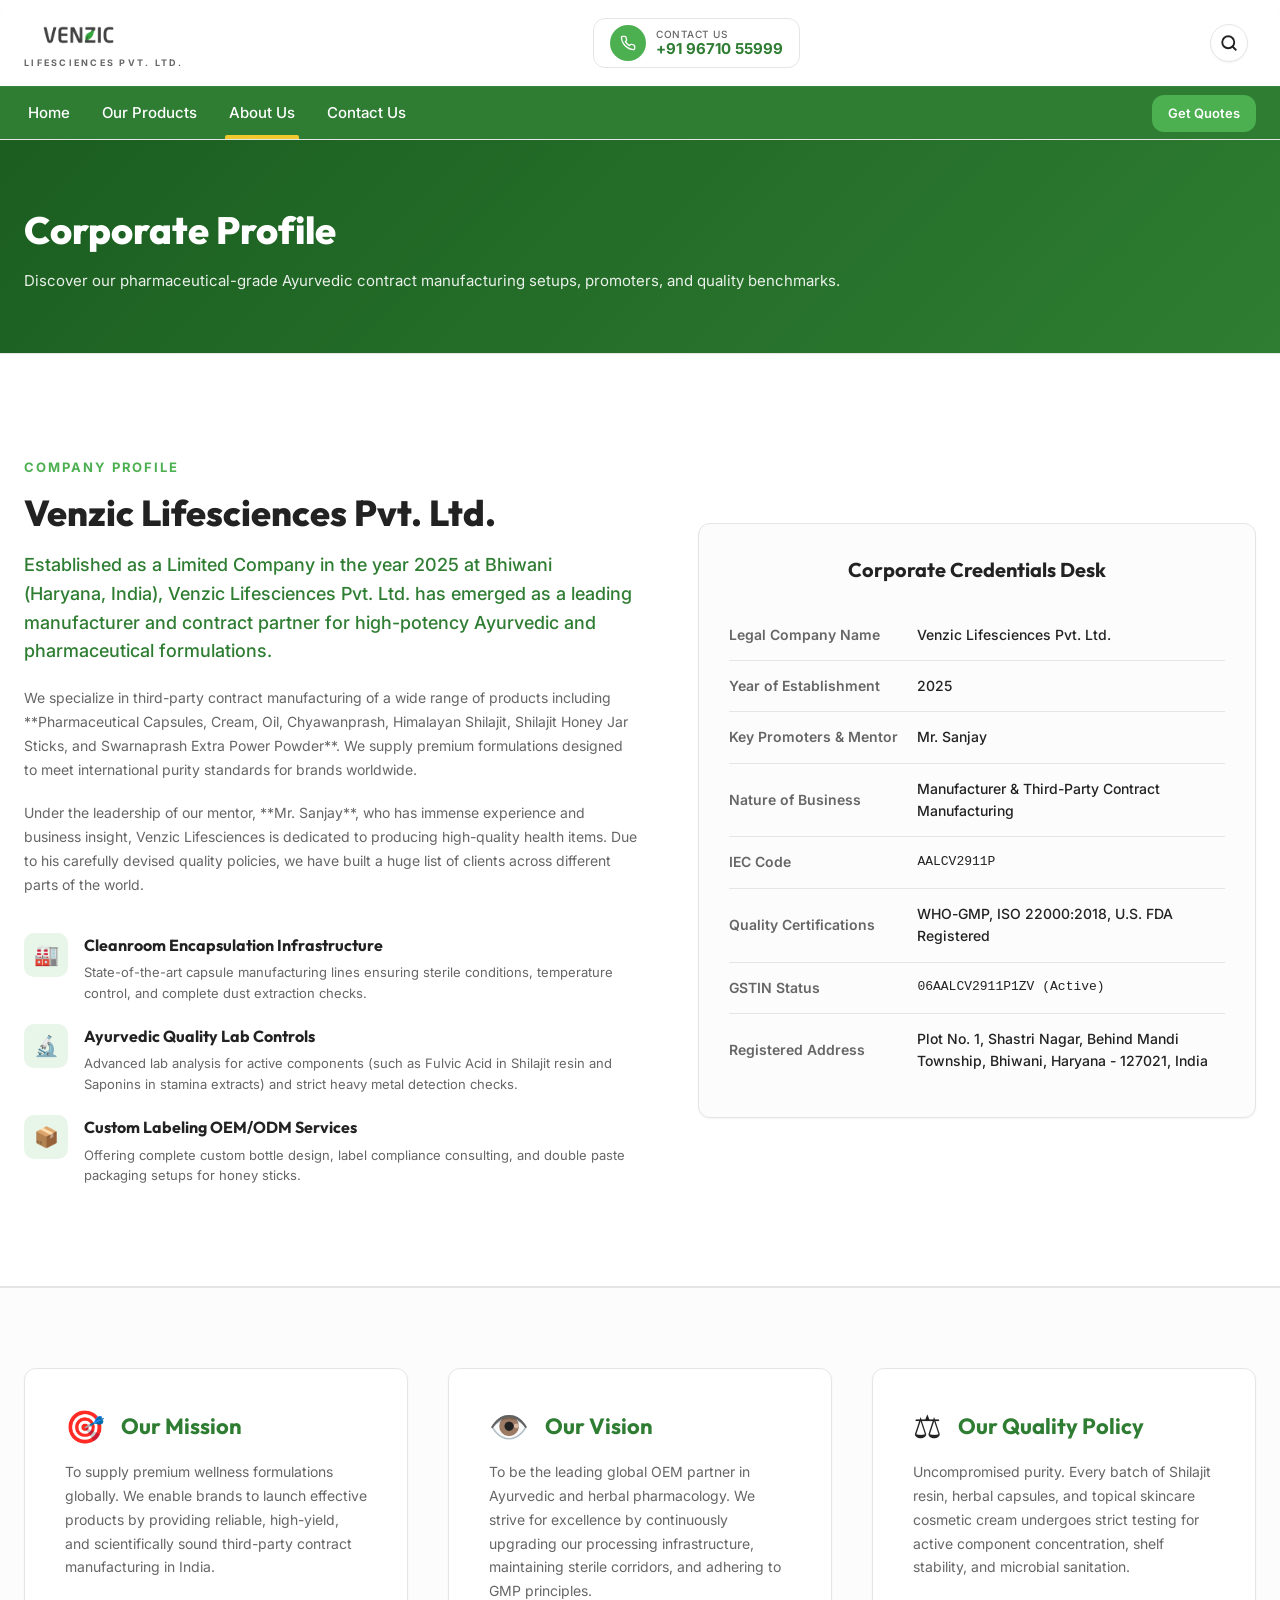
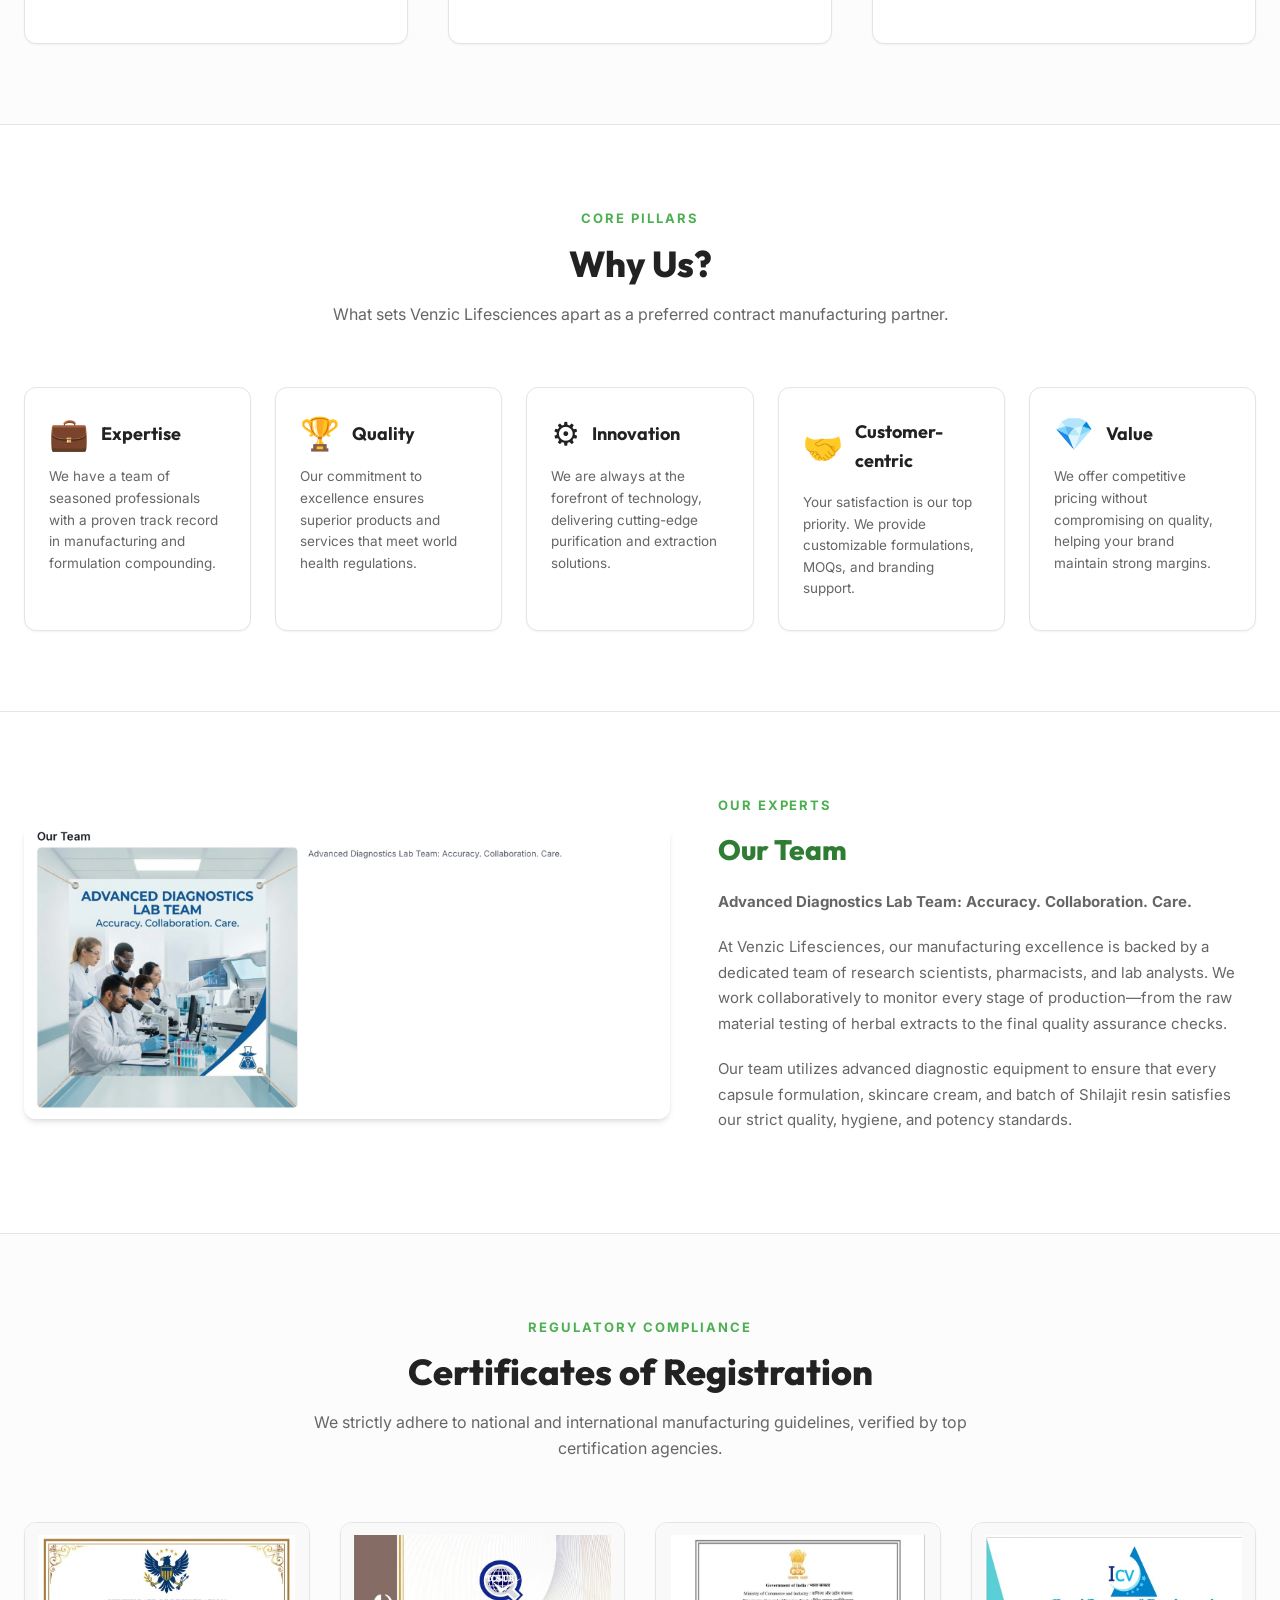
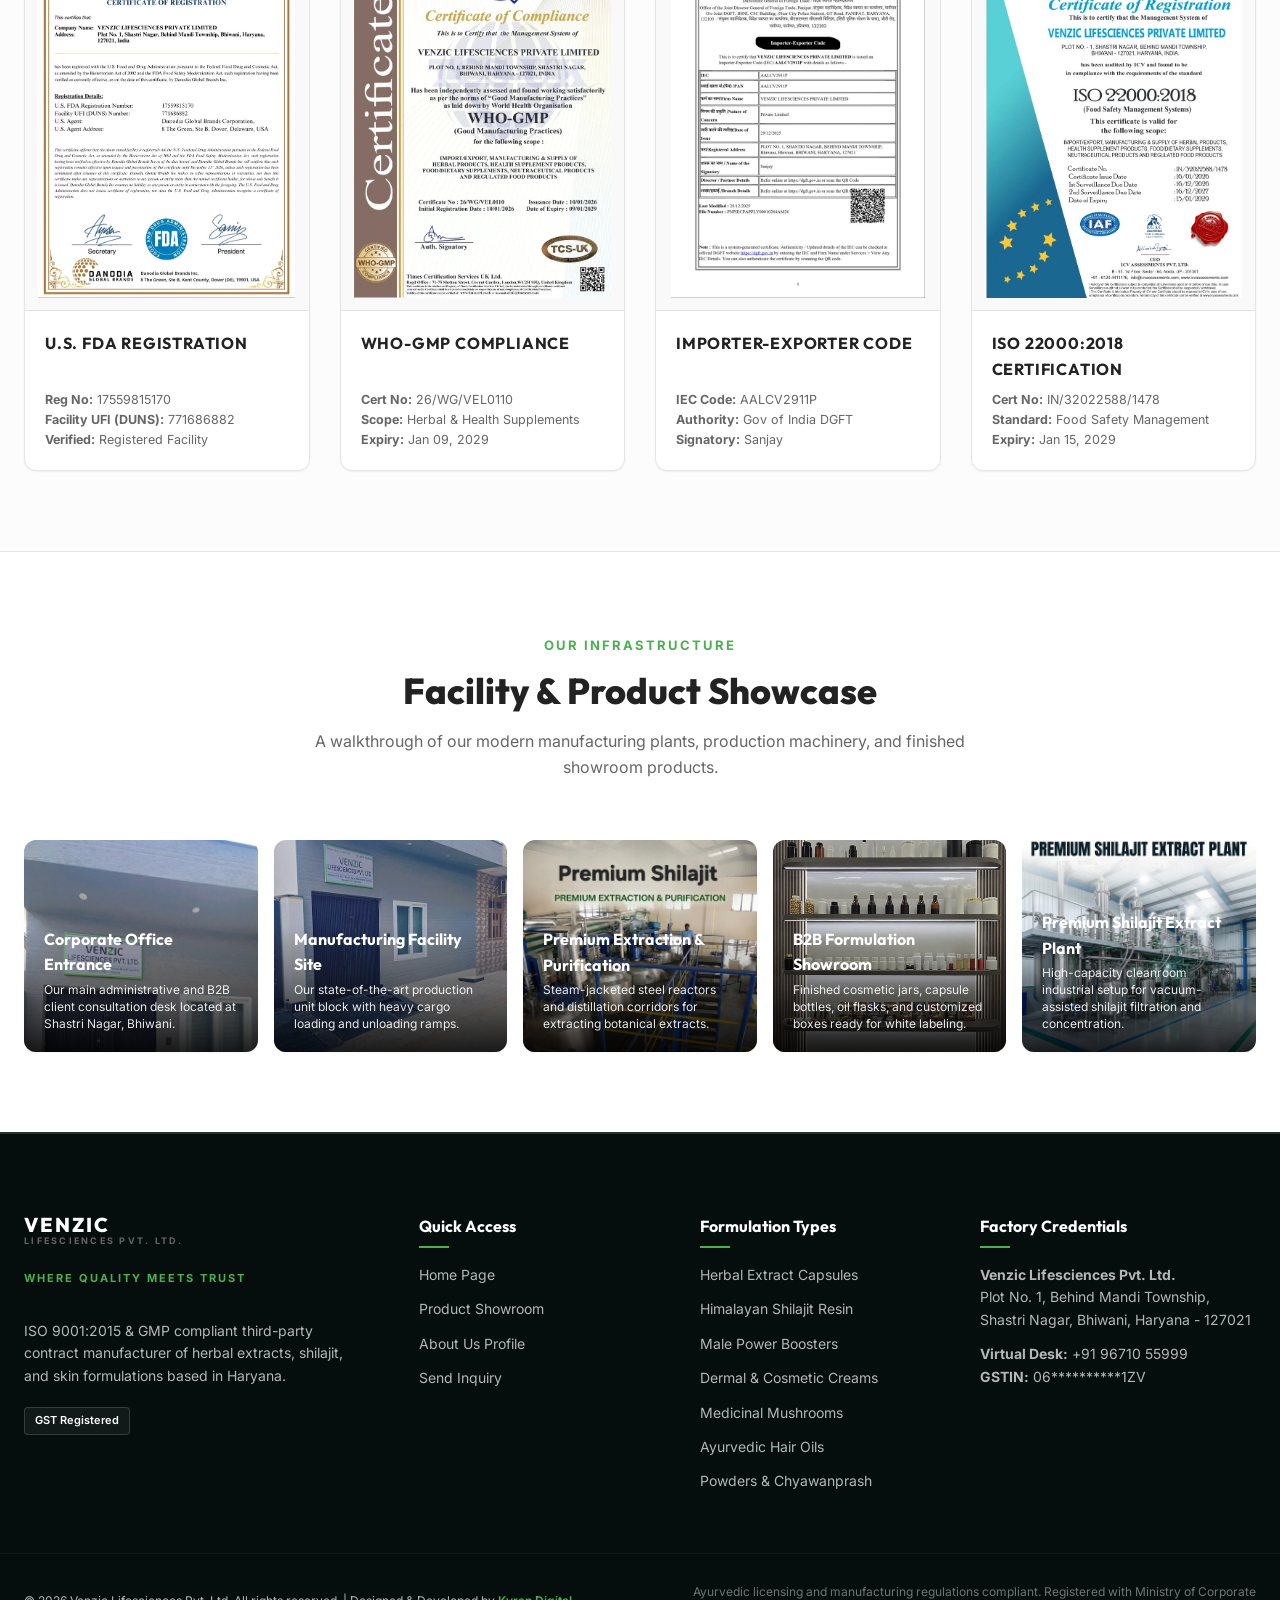
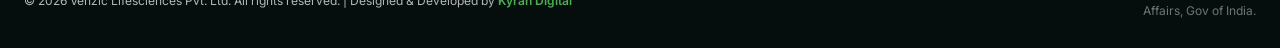
==== commit ab3370e4: "chore: Update footer developer credit name to Kyran Digital" ====
--- a/about.html
+++ b/about.html
@@ -558,7 +558,7 @@
 
         <div class="footer-bottom">
             <div class="container footer-bottom-container">
-                <p class="copyright">&copy; 2026 Venzic Lifesciences Pvt. Ltd. All rights reserved. | Designed & Developed by <a href="https://kyrandigital.com" target="_blank" rel="noopener" style="color: var(--color-accent); text-decoration: none; font-weight: 600; transition: color 0.2s ease;">Biz Automate Pro</a></p>
+                <p class="copyright">&copy; 2026 Venzic Lifesciences Pvt. Ltd. All rights reserved. | Designed & Developed by <a href="https://kyrandigital.com" target="_blank" rel="noopener" style="color: var(--color-accent); text-decoration: none; font-weight: 600; transition: color 0.2s ease;">Kyran Digital</a></p>
                 <p class="compliance">Ayurvedic licensing and manufacturing regulations compliant. Registered with Ministry of Corporate Affairs, Gov of India.</p>
             </div>
         </div>
